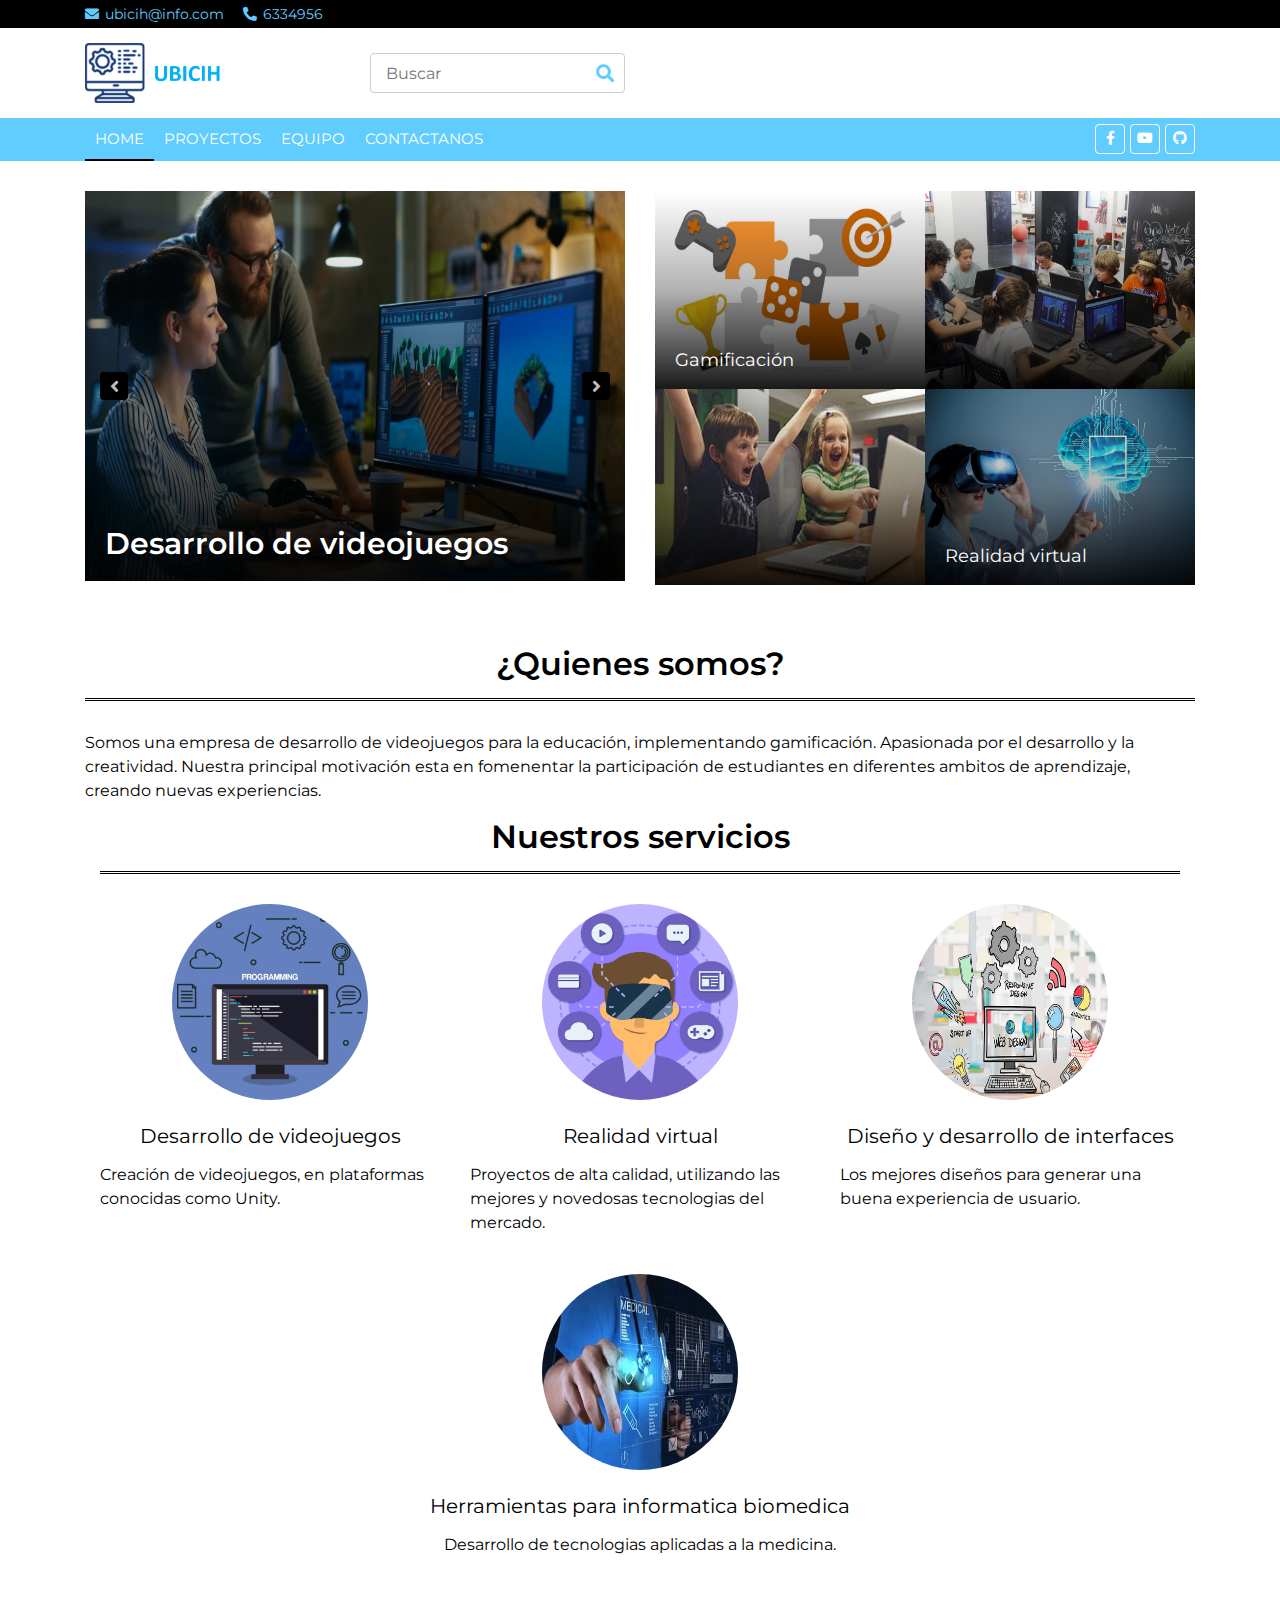
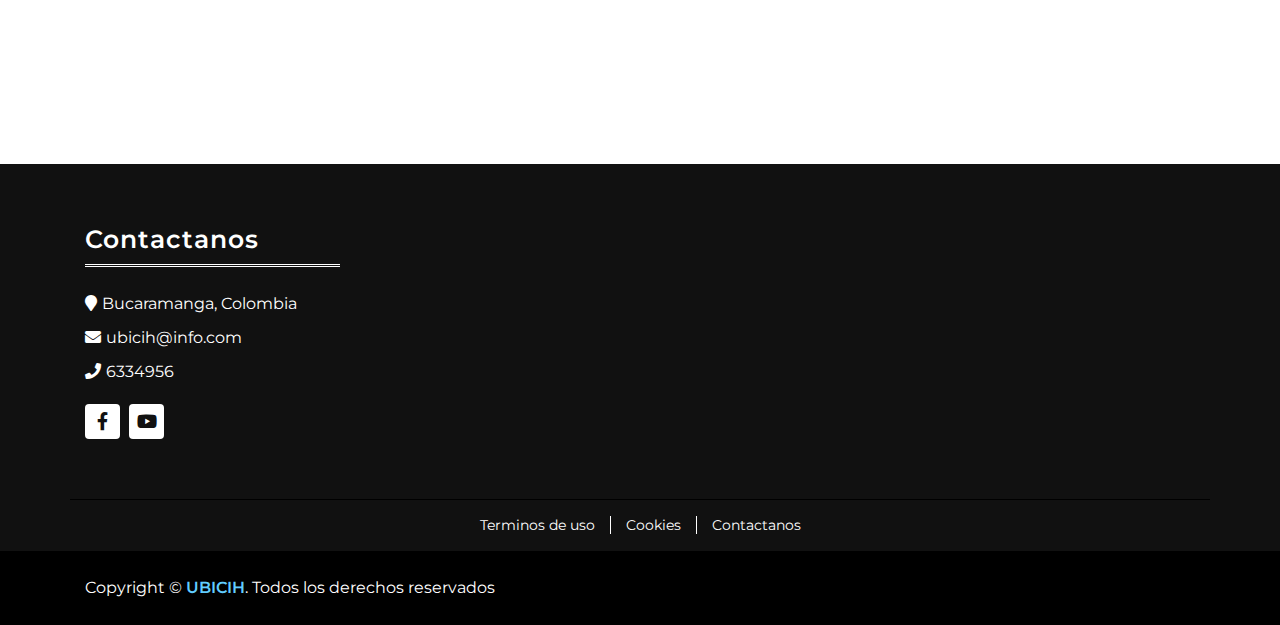
==== index.html @ 360b9af6 "Proyecto" ====
<!DOCTYPE html>
<html lang="en">

<head>
    <meta charset="utf-8">
    <title>UBICIH</title>
    <link rel="shortcut icon" href="img/pc.png">
    <meta content="width=device-width, initial-scale=1.0" name="viewport">
    <meta content="Bootstrap News Template - Free HTML Templates" name="keywords">
    <meta content="Bootstrap News Template - Free HTML Templates" name="description">

    <!-- Favicon -->
    <link href="img/favicon.ico" rel="icon">

    <!-- Google Fonts -->
    <link href="https://fonts.googleapis.com/css?family=Montserrat:400,600&display=swap" rel="stylesheet">

    <!-- CSS Libraries -->
    <link href="https://stackpath.bootstrapcdn.com/bootstrap/4.4.1/css/bootstrap.min.css" rel="stylesheet">
    <link href="https://cdnjs.cloudflare.com/ajax/libs/font-awesome/5.10.0/css/all.min.css" rel="stylesheet">
    <link href="lib/slick/slick.css" rel="stylesheet">
    <link href="lib/slick/slick-theme.css" rel="stylesheet">

    <!-- Template Stylesheet -->
    <link href="css/style.css" rel="stylesheet">
</head>

<body>
    <!-- Top Bar Start -->
    <div class="top-bar">
        <div class="container">
            <div class="row">
                <div class="col-md-6">
                    <div class="tb-contact">
                        <p><i class="fas fa-envelope"></i>ubicih@info.com</p>
                        <p><i class="fas fa-phone-alt"></i>6334956</p>
                    </div>
                </div>
            </div>
        </div>
    </div>
    <!-- Top Bar Start -->

    <!-- Brand Start -->
    <div class="brand">
        <div class="container">
            <div class="row align-items-center">
                <div class="col-lg-3 col-md-4">
                    <div class="b-logo">
                        <a href="index.html">
                            <img src="img/ubicih4.png" alt="Logo" width="150" height="500">
                        </a>
                    </div>
                </div>

                <div class="col-lg-3 col-md-4">
                    <div class="b-search">
                        <input type="text" placeholder="Buscar">
                        <button><i class="fa fa-search"></i></button>
                    </div>
                </div>
            </div>
        </div>
    </div>
    <!-- Brand End -->

    <!-- Nav Bar Start -->
    <div class="nav-bar">
        <div class="container">
            <nav class="navbar navbar-expand-md bg-dark navbar-dark">
                <a href="#" class="navbar-brand">MENU</a>
                <button type="button" class="navbar-toggler" data-toggle="collapse" data-target="#navbarCollapse">
                    <span class="navbar-toggler-icon"></span>
                </button>

                <div class="collapse navbar-collapse justify-content-between" id="navbarCollapse">
                    <div class="navbar-nav mr-auto">
                        <a href="index.html" class="nav-item nav-link active">Home</a>
                        <a href="proyectos.html" class="nav-item nav-link ">Proyectos</a>
                        <a href="equipo.html" class="nav-item nav-link">Equipo</a>
                        <a href="" class="nav-item nav-link">Contactanos</a>
                    </div>
                    <div class="social ml-auto">
                        <a href=""><i class="fab fa-facebook-f"></i></a>
                        <a href=""><i class="fab fa-youtube"></i></a>
                        <a href="https://elianaarenas.github.io/UBICIHWEB/" target="_blank"><i class="fab fa-github"></i></a>
                    </div>
                </div>
            </nav>
        </div>
    </div>
    <!-- Nav Bar End -->

    <!-- Top News Start-->
    <div class="top-news">
        <div class="container">
            <div class="row">
                <div class="col-md-6 tn-left">
                    <div class="row tn-slider">
                        <div class="col-md-6">
                            <div class="tn-img">
                                <img src="img/img1.jpg" width="300" height="390" />
                                <div class="tn-title">
                                    <a href="">Desarrollo de videojuegos</a>
                                </div>
                            </div>
                        </div>
                        <div class="col-md-6">
                            <div class="tn-img">
                                <img src="img/img13.jpg" width="300" height="390" />
                                <div class="tn-title">
                                    <a href="">Creación de personajes</a>
                                </div>
                            </div>
                        </div>
                        <div class="col-md-6">
                            <div class="tn-img">
                                <img src="img/img2.jpg" width="300" height="390" />
                                <div class="tn-title">
                                    <a href=""></a>
                                </div>
                            </div>
                        </div>
                    </div>
                </div>
                <div class="col-md-6 tn-right">
                    <div class="row">
                        <div class="col-md-6">
                            <div class="tn-img">
                                <img src="img/img4.jpg" width="350" height="198" />
                                <div class="tn-title">
                                    <a href="">Gamificación</a>
                                </div>
                            </div>
                        </div>
                        <div class="col-md-6">
                            <div class="tn-img">
                                <img src="img/img5.jpg" width="350" height="198" />
                                <div class="tn-title">
                                    <a href=""></a>
                                </div>
                            </div>
                        </div>
                        <div class="col-md-6">
                            <div class="tn-img">
                                <img src="img/news-350x223-3.jpg" width="350" height="196" />
                                <div class="tn-title">
                                    <a href=""></a>
                                </div>
                            </div>
                        </div>
                        <div class="col-md-6">
                            <div class="tn-img">
                                <img src="img/img11.jpg" width="350" height="196" />
                                <div class="tn-title">
                                    <a href="">Realidad virtual</a>
                                </div>
                            </div>
                        </div>
                    </div>
                </div>
            </div>
        </div>
    </div>
    <!-- Top News End-->

    <!-- Category News Start-->
    <div class="cat-news">
        <div class="container">
            <div class="row">
                <div class="col-md-12">
                    <center>
                        <h2 class="titulos">¿Quienes somos?</h2>
                    </center>
                    <p>Somos una empresa de desarrollo de videojuegos para la educación, implementando gamificación.
                        Apasionada por el desarrollo y la creatividad. Nuestra principal motivación esta en fomenentar la participación de estudiantes
                        en diferentes ambitos de aprendizaje, creando nuevas experiencias.
                    </p>
                </div>
            </div>
            <div class="col-md-12">
                <center><h2 class="titulos">Nuestros servicios</h2></center>
                <div class="row ">
                    <div class="col-md-4">
                       
                        <center> <img src="img/img8.jpg" class="round"  width="196" height="196"/></center>
                        <br>
                        <center><h5 class="titulos">Desarrollo de videojuegos</h2></center>
                        <p>Creación de videojuegos, en plataformas conocidas como Unity.</p>
                    </div>
                    <div class="col-md-4">
                        <center>  <img src="img/img9.png" class="round"  width="196" height="196"/></center>
                        <br>
                        <center><h5 class="titulos">Realidad virtual</h2></center>
                         <p>Proyectos de alta calidad, utilizando las mejores y novedosas tecnologias del mercado.</p>
                    </div>
                    <div class="col-md-4">
                        <center> <img src="img/img10.jpg" class="round"  width="196" height="196"/></center>
                        <br>
                        <center><h5 class="titulos">Diseño y desarrollo de interfaces</h2></center>
                        <p>Los mejores diseños para generar una buena experiencia de usuario.</p>
                        
                    </div>
                </div>
            </div>
            <br>
            <div class="col-md-12">
               
                   
    
                        <center> <img src="img/img12.jpg" class="round"  width="196" height="196"/></center>
                        <br>
                        <center><h5 class="titulos">Herramientas para informatica biomedica</h2></center>
                            <center><p>Desarrollo de tecnologias aplicadas a la medicina.</p></center>
                    <br><br><br><br><br><br><br><br>
            </div>
        </div>
    </div>
    </div>
    <!-- Category News End-->


    <!-- Footer Start -->
    <div class="footer">
        <div class="container">
            <div class="row">
                <div class="col-lg-3 col-md-6">
                    <div class="footer-widget">
                        <h3 class="title">Contactanos</h3>
                        <div class="contact-info">
                            <p><i class="fa fa-map-marker"></i>Bucaramanga, Colombia</p>
                            <p><i class="fa fa-envelope"></i>ubicih@info.com</p>
                            <p><i class="fa fa-phone"></i>6334956</p>
                            <div class="social">
                                <a href=""><i class="fab fa-facebook-f"></i></a>
                                <a href=""><i class="fab fa-youtube"></i></a>
                            </div>
                        </div>
                    </div>
                </div>

            </div>
        </div>
    </div>
    <!-- Footer End -->

    <!-- Footer Menu Start -->
    <div class="footer-menu">
        <div class="container">
            <div class="f-menu">
                <a href="">Terminos de uso</a>
                <a href="">Cookies</a>
                <a href="">Contactanos</a>
            </div>
        </div>
    </div>
    <!-- Footer Menu End -->

    <!-- Footer Bottom Start -->
    <div class="footer-bottom">
        <div class="container">
            <div class="row">
                <div class="col-md-12 copyright">
                    <p>Copyright &copy; <a href="">UBICIH</a>. Todos los derechos reservados</p>
                </div>
            </div>
        </div>
    </div>
    <!-- Footer Bottom End -->

    <!-- Back to Top -->
    <a href="#" class="back-to-top"><i class="fa fa-chevron-up"></i></a>

    <!-- JavaScript Libraries -->
    <script src="https://code.jquery.com/jquery-3.4.1.min.js"></script>
    <script src="https://stackpath.bootstrapcdn.com/bootstrap/4.4.1/js/bootstrap.bundle.min.js"></script>
    <script src="lib/easing/easing.min.js"></script>
    <script src="lib/slick/slick.min.js"></script>

    <!-- Template Javascript -->
    <script src="js/main.js"></script>
</body>

</html>
---- css/style.css ----
/**********************************/
/********** General CSS ***********/
/**********************************/
body {
    color: #000000;
    font-family: 'Montserrat', sans-serif;
    font-weight: 400;
    background: #ffffff;
}

a {
    color: #61cdff;
    transition: 0.5s;
}

a:hover,
a:active,
a:focus {
    color: #000000;
    outline: none;
    text-decoration: none;
}

p {
    padding: 0;
    margin: 0 0 15px 0;
    color: #000000;
}

h1,
h2,
h3,
h4,
h5,
h6 {
    margin: 0 0 15px 0;
    padding: 0;
    color: #000000;
    font-weight: 600;
}
.round{
    border-radius: 50%;

}
.round:hover{
    filter: blur(3px);
    -webkit-filter: blur(3px);
}
.titulos:hover{
    color:#FF6F61;
}
.card {
    box-shadow: 0 4px 8px 0 rgba(0, 0, 0, 0.2);
    max-width: 300px;
    margin: auto;
    text-align: center;
  }
  
  .titulo2 {
    color: grey;
    font-size: 12px;
  }
  
  button {
    border: none;
    outline: 0;
    display: inline-block;
    padding: 8px;
    color: white;
    background-color: #000;
    text-align: center;
    cursor: pointer;
    width: 100%;
    font-size: 18px;
  }

  
  button:hover, a:hover {
    opacity: 0.7;
  }
h4,
h5,
h6 {
    font-weight: 400;
}

.back-to-top {
    position: fixed;
    display: none;
    background: #61cdff;
    color: #ffffff;
    width: 35px;
    height: 35px;
    text-align: center;
    line-height: 1;
    font-size: 16px;
    right: 15px;
    bottom: 15px;
    transition: background 0.5s;
    border-radius: 4px;
    z-index: 11;
}

.back-to-top:hover {
    background: #000000;
}

.back-to-top i {
    padding-top: 9px;
    color: #ffffff;
}


/**********************************/
/********* Form Input CSS *********/
/**********************************/
.form-control,
.custom-select {
    width: 100%;
    height: 35px;
    padding: 5px 15px;
    color: #999999;
    border: 1px solid #cccccc;
    margin-bottom: 15px
}

.form-control:focus,
.custom-select:focus {
    box-shadow: none;
    border-color: #61cdff;
}

.custom-radio,
.custom-checkbox {
    margin-bottom: 15px;
}

.custom-radio .custom-control-label::before,
.custom-checkbox .custom-control-label::before {
    border-color: #cccccc;
}

.custom-radio .custom-control-input:checked~.custom-control-label::before,
.custom-checkbox .custom-control-input:checked~.custom-control-label::before {
    color: #ffffff;
    background: #61cdff;
}

button.btn {
    color: #ffffff;
    background: #000000;
    border: 1px solid #000000;
}

button.btn:hover {
    color: #ffffff;
    background: #61cdff;
    border-color: #61cdff;
}


/**********************************/
/*********** Top Bar CSS **********/
/**********************************/
.top-bar {
    padding: 2px 0;
    background: #000000;
}

.top-bar .tb-contact p {
    display: inline-block;
    margin: 0;
    color: #61cdff;
    font-size: 14px;
}

.top-bar .tb-contact p i {
    margin-right: 6px;
}

.top-bar .tb-contact p:first-child {
    margin-right: 15px;
}

.top-bar .tb-menu {
    font-size: 0;
    text-align: right;
}

.top-bar .tb-menu a {
    color:#61cdff;
    font-size: 14px;
    margin: 0 8px;
}

.top-bar .tb-menu a:hover {
    color: #ffffff;
}

.top-bar .tb-menu a:last-child {
    margin-right: 0;
}

.top-bar .tb-menu a::after {
    position: absolute;
    content: "/";
    margin: 1px 0 0 6px;
    color: #61cdff;
    font-size: 14px;
}

.top-bar .tb-menu a:last-child::after {
    display: none;
}

@media (max-width: 768px) {
    .top-bar .tb-contact,
    .top-bar .tb-menu {
        text-align: center;
    }
}


/**********************************/
/*********** Brand CSS ************/
/**********************************/
.brand {
    margin: 15px 0;
    background: #ffffff;
}

.brand .b-logo {
    text-align: left;
    overflow: hidden;
}

.brand .b-logo a img {
    max-width: 100%;
    max-height: 60px;
}

.brand .b-ads {
    overflow: hidden;
}

.brand .b-ads a img {
    max-width: 100%;
    max-height: 100%;
}

.brand .b-search {
    width: 100%;
}

.brand .b-search input[type=text] {
    width: 100%;
    height: 40px;
    padding: 0 15px;
    color: #666666;
    border: 1px solid #cccccc;
    border-radius: 4px;
}

.brand .b-search input[type=text]:focus {
    border-color: #61cdff;
}

.brand .b-search button {
    position: absolute;
    width: 40px;
    height: 40px;
    top: 0;
    right: 15px;
    border: none;
    background: none;
    color:#61cdff;
    border-radius: 0 4px 4px 0;
}

.brand .b-search button:hover {
    background:#61cdff;
    color: #ffffff;
}

@media (min-width: 768px) {
    .brand {
        max-height: 90px;
    }
}

@media (max-width: 767.98px) {
    .brand .b-logo,
    .brand .b-ads,
    .brand .b-search {
        text-align: center;
        margin-bottom: 15px;
    }
    
    .brand .b-search {
        margin-bottom: 0;
    }
}


/**********************************/
/*********** Nav Bar CSS **********/
/**********************************/
.nav-bar {
    position: relative;
}

.nav-bar.nav-sticky {
    position: fixed;
    top: 0;
    width: 100%;
    box-shadow: 0 2px 5px rgba(0, 0, 0, .3);
    z-index: 999;
}

.nav-bar .navbar {
    height: 100%;
    padding: 0;
}

.navbar-dark .navbar-nav .nav-link,
.navbar-dark .navbar-nav .nav-link:focus,
.navbar-dark .navbar-nav .nav-link:hover,
.navbar-dark .navbar-nav .nav-link.active {
    padding: 10px 10px 8px 10px;
    color: #ffffff;
}

.navbar-dark .navbar-nav .nav-link:hover,
.navbar-dark .navbar-nav .nav-link.active {
    border-bottom: 2px solid #000000;
    transition: none;
}

.nav-bar .dropdown-menu {
    margin-top: 0;
    border: 0;
    border-radius: 0;
    background: #f8f9fa;
}

@media (min-width: 768px) {
    .nav-bar,
    .nav-bar .navbar {
        background: #61cdff !important;
    }
    
    .nav-bar .navbar-brand {
        display: none;
    }
    
    .nav-bar a.nav-link {
        padding: 8px 15px;
        font-size: 15px;
        text-transform: uppercase;
    }
}

@media (max-width: 768px) {   
    .nav-bar,
    .nav-bar .navbar {
        padding: 3px 0;
        background:#61cdff !important;
    }
    
    .nav-bar a.nav-link {
        padding: 5px;
    }
    
    .nav-bar .dropdown-menu {
        box-shadow: none;
    }
    
    .nav-bar .social {
        display: none;
    }
}

.nav-bar .social {
    font-size: 0;
    overflow: hidden;
}

.nav-bar .social a {
    display: inline-block;
    margin-left: 5px;
    width: 30px;
    height: 30px;
    padding: 3px 0;
    text-align: center;
    font-size: 14px;
    background:#61cdff;
    border: 1px solid #ffffff;
    border-radius: 4px;
}

.nav-bar .social a:hover {
    background: #ffffff;
    border: 1px solid #ffffff;
}

.nav-bar .social a i {
    color: #ffffff;
}

.nav-bar .social a:hover i {
    color:#61cdff;
}


/**********************************/
/********** Top News CSS **********/
/**********************************/
.top-news {
    position: relative;
    width: 100%;
    padding: 30px 0 0 0;
}

.top-news .tn-img {
    position: relative;
    overflow: hidden;
}

.top-news .tn-img img {
    width: 100%;
}

.top-news .tn-img:hover img {
    filter: blur(3px);
    -webkit-filter: blur(3px);
}

.top-news .tn-title {
    position: absolute;
    top: 0; 
    right: 0;
    bottom: 0; 
    left: 0;
    padding: 15px 10px 15px 20px;
    background-image: linear-gradient(rgba(0, 0, 0, .0), rgba(0, 0, 0, .3), rgba(0, 0, 0, .9));
    display: flex;
    align-items: flex-end;
}

.top-news .tn-title a {
    display: block;
    width: 100%;
    color: #ffffff;
    font-size: 18px;
    font-weight: 400;
    transition: .3s;
}

.top-news .tn-left .tn-title a {
    font-size: 30px;
    font-weight: 600;
}

.top-news .tn-title a:hover {
    color:#61cdff;
}

.top-news .tn-left {
    margin-bottom: 30px;
}

.top-news .tn-right {
    margin-bottom: 60px;
    padding: 0 30px;
}

.top-news .tn-right .col-md-6 {
    padding: 0;
}

.top-news .slick-prev,
.top-news .slick-next {
    width: 28px;
    height: 28px;
    z-index: 1;
    transition: .5s;
    color: #ffffff;
    background: #000000;
    border-radius: 4px;
}

.top-news .slick-prev {
    left: 30px;
}

.top-news .slick-next {
    right: 30px;
}

.top-news .slick-prev:hover,
.top-news .slick-prev:focus,
.top-news .slick-next:hover,
.top-news .slick-next:focus {
    color: #ffffff;
    background:#61cdff;
}

.top-news .slick-prev::before,
.top-news .slick-next::before {
    font-family: "Font Awesome 5 Free";
    font-size: 18px;
    font-weight: 900;
    color: #ffffff;
}

.top-news .slick-prev::before {
    content: "\f104";
}

.top-news .slick-next::before {
    content: "\f105";
}


/**********************************/
/******* Category News CSS ********/
/**********************************/
.cat-news {
    position: relative;
    width: 100%;
    padding: 0;
}

.cat-news .col-md-6 {
    margin-bottom: 30px;
}

.cat-news h2 {
    color: #000000;
    margin-bottom: 30px;
    padding-bottom: 15px;
    border-bottom: 3px double #000000;
}

.cat-news .cn-img {
    position: relative;
    overflow: hidden;
}

.cat-news .cn-img img {
    width: 100%;
}

.cat-news .cn-img:hover img {
    filter: blur(3px);
    -webkit-filter: blur(3px);
}

.cat-news .cn-title {
    position: absolute;
    top: 0; 
    right: 0;
    bottom: 0; 
    left: 0;
    padding: 15px 10px 15px 20px;
    background-image: linear-gradient(rgba(0, 0, 0, .0), rgba(0, 0, 0, .3), rgba(0, 0, 0, .9));
    display: flex;
    align-items: flex-end;
}

.cat-news .cn-title a {
    display: block;
    width: 100%;
    color: #ffffff;
    font-size: 18px;
    font-weight: 400;
    transition: .3s;
}

.cat-news .cn-title a:hover {
    color:#61cdff;
}

.cat-news .slick-prev,
.cat-news .slick-next {
    top: -62px;
    width: 28px;
    height: 28px;
    z-index: 1;
    transition: .5s;
    color: #ffffff;
    background: #000000;
    border-radius: 4px;
}

.cat-news .slick-prev {
    left: calc(100% - 85px);
}

.cat-news .slick-next {
    right: 14px;
}

.cat-news .slick-prev:hover,
.cat-news .slick-prev:focus,
.cat-news .slick-next:hover,
.cat-news .slick-next:focus {
    color: #ffffff;
    background: #FF6F61;
}

.cat-news .slick-prev::before,
.cat-news .slick-next::before {
    font-family: "Font Awesome 5 Free";
    font-size: 18px;
    font-weight: 900;
    color: #ffffff;
}

.cat-news .slick-prev::before {
    content: "\f104";
}

.cat-news .slick-next::before {
    content: "\f105";
}


/**********************************/
/********** Tab News CSS **********/
/**********************************/
.tab-news {
    position: relative;
}

.tab-news .col-md-6 {
    margin-bottom: 60px;
}

.tab-news .nav.nav-pills .nav-link {
    color: #ffffff;
    background: #000000;
    border-radius: 0;
}

.tab-news .nav.nav-pills .nav-link:hover,
.tab-news .nav.nav-pills .nav-link.active {
    color: #ffffff;
    background: #FF6F61;
}

.tab-news .tab-content {
    padding: 30px 15px 15px 15px;
    background: rgba(0, 0, 0, .05);
}

.tab-news .tn-news {
    display: flex;
    align-items: center;
    margin-bottom: 15px;
    background: #ffffff;
}

.tab-news .tn-img {
    width: 150px;
}

.tab-news .tn-img img {
    width: 150px;
}

.tab-news .tn-title {
    padding: 10px 15px;
}

.tab-news .tn-title a {
    color: #000000;
    font-size: 18px;
    font-weight: 400;
    transition: all .3s;
}

.tab-news .tn-title a:hover {
    color: #FF6F61;
}



/**********************************/
/********** Main News CSS *********/
/**********************************/
.main-news {
    position: relative;
    width: 100%;
    margin-bottom: 30px;
}

.main-news .col-md-4 {
    margin-bottom: 30px;
}

.main-news .mn-img {
    position: relative;
    overflow: hidden;
}

.main-news .mn-img img {
    width: 100%;
}

.main-news .mn-img:hover img {
    filter: blur(3px);
    -webkit-filter: blur(3px);
}

.main-news .mn-title {
    position: absolute;
    top: 0; 
    right: 0;
    bottom: 0; 
    left: 0;
    padding: 15px 10px 15px 20px;
    background-image: linear-gradient(rgba(0, 0, 0, .0), rgba(0, 0, 0, .3), rgba(0, 0, 0, .9));
    display: flex;
    align-items: flex-end;
}

.main-news .mn-title a {
    display: block;
    width: 100%;
    color: #ffffff;
    font-size: 18px;
    font-weight: 400;
    transition: .3s;
}

.main-news .mn-title a:hover {
    color: #FF6F61;
}

.main-news .mn-list {
    margin-bottom: 30px;
}

.main-news .mn-list h2 {
    color: #000000;
    margin-bottom: 30px;
    padding-bottom: 15px;
    border-bottom: 3px double #000000;
}

.main-news .mn-list ul {
    margin: 0;
    padding: 0;
    list-style: none;
}

.main-news .mn-list ul li {
    margin: 0 0 12px 22px; 
}

.main-news .mn-list ul li:last-child {
    margin-bottom: 0; 
}

.main-news .mn-list ul li a {
    color: #000000;
    display: block;
    line-height: 23px;
}

.main-news .mn-list ul li::before {
    position: absolute;
    content: '\f061';
    font-family: 'Font Awesome 5 Free';
    font-weight: 900;
    color: #000000;
    left: 1px;
}

.main-news .mn-list ul li a:hover {
    color: #FF6F61;
}


/**********************************/
/********* Breadcrumb CSS *********/
/**********************************/
.breadcrumb-wrap {
    position: relative;
    width: 100%;
    background: #ffffff;
}

.breadcrumb-wrap .breadcrumb {
    margin: 25px 0 0 0;
    padding: 0;
    background: none;
}

.breadcrumb-wrap .breadcrumb .breadcrumb-item + .breadcrumb-item::before {
    color: #353535;
}

.breadcrumb-wrap .breadcrumb .breadcrumb-item.active {
    color: #353535;
}


/**********************************/
/********* Single News CSS ********/
/**********************************/
.single-news {
    position: relative;
    width: 100%;
    padding: 25px 0 0 0;
    margin-bottom: 15px;
}

.single-news .sn-img {
    position: relative;
    overflow: hidden;
}

.single-news .sn-img img {
    width: 100%;
}

.single-news .sn-content {
    position: relative;
    width: 100%;
    padding: 30px 0;
}

.single-news .sn-content h1.sn-title {
    display: block;
    width: 100%;
    color: #000000;
}

.single-news .sn-related {
    margin-bottom: 45px;
}

.single-news .sn-related h2 {
    color: #000000;
    margin-bottom: 30px;
    padding-bottom: 15px;
    border-bottom: 3px double #000000;
}

.single-news .sn-slider .sn-img {
    position: relative;
    overflow: hidden;
}

.single-news .sn-slider .sn-img img {
    width: 100%;
}

.single-news .sn-slider .sn-img:hover img {
    filter: blur(3px);
    -webkit-filter: blur(3px);
}

.single-news .sn-slider .sn-title {
    position: absolute;
    top: 0; 
    right: 0;
    bottom: 0; 
    left: 0;
    padding: 15px 10px 15px 20px;
    background-image: linear-gradient(rgba(0, 0, 0, .0), rgba(0, 0, 0, .3), rgba(0, 0, 0, .9));
    display: flex;
    align-items: flex-end;
}

.single-news .sn-slider .sn-title a {
    display: block;
    width: 100%;
    color: #ffffff;
    font-size: 18px;
    font-weight: 400;
    transition: .3s;
}

.single-news .sn-slider .sn-title a:hover {
    color: #FF6F61;
}

.single-news .sn-slider .slick-prev,
.single-news .sn-slider .slick-next {
    top: -62px;
    width: 28px;
    height: 28px;
    z-index: 1;
    transition: .5s;
    color: #ffffff;
    background: #000000;
    border-radius: 4px;
}

.single-news .sn-slider .slick-prev {
    left: calc(100% - 85px);
}

.single-news .sn-slider .slick-next {
    right: 14px;
}

.single-news .sn-slider .slick-prev:hover,
.single-news .sn-slider .slick-prev:focus,
.single-news .sn-slider .slick-next:hover,
.single-news .sn-slider .slick-next:focus {
    color: #ffffff;
    background: #FF6F61;
}

.single-news .sn-slider .slick-prev::before,
.single-news .sn-slider .slick-next::before {
    font-family: "Font Awesome 5 Free";
    font-size: 18px;
    font-weight: 900;
    color: #ffffff;
}

.single-news .sn-slider .slick-prev::before {
    content: "\f104";
}

.single-news .sn-slider .slick-next::before {
    content: "\f105";
}


/**********************************/
/*********** Sidebar CSS **********/
/**********************************/
.sidebar {
    position: relative;
    width: 100%;
}

.sidebar .sidebar-widget {
    position: relative;
    width: 100%;
    margin-bottom: 45px;
}

.sidebar .sidebar-widget h2.sw-title {
    color: #000000;
    margin-bottom: 30px;
    padding-bottom: 15px;
    border-bottom: 3px double #000000;
}

.sidebar .sidebar-widget .news-list {
    position: relative;
    margin-bottom: 30px;
}

.sidebar .news-list .nl-item {
    display: flex;
    align-items: center;
    margin-bottom: 15px;
}

.sidebar .news-list .nl-item .nl-img {
    width: 100px;
}

.sidebar .news-list .nl-item .nl-img img {
    width: 100px;
}

.sidebar .news-list .nl-item .nl-title {
    padding-left: 15px;
}

.sidebar .news-list .nl-item .nl-title a {
    color: #000000;
    font-size: 16px;
    font-weight: 400;
    transition: all .3s;
}

.sidebar .news-list .nl-item .nl-title a:hover {
    color: #FF6F61;
}

.sidebar .sidebar-widget .tab-news {
    position: relative;
    margin-bottom: 30px;
}

.sidebar .tab-news .nav.nav-pills .nav-link {
    color: #ffffff;
    background: #000000;
    border-radius: 0;
}

.sidebar .tab-news .nav.nav-pills .nav-link:hover,
.sidebar .tab-news .nav.nav-pills .nav-link.active {
    color: #ffffff;
    background: #FF6F61;
}

.sidebar .tab-news .tab-content {
    padding: 15px 0 0 0;
    background: transparent;
}

.sidebar .tab-news .tab-content .container {
    padding: 0;
}

.sidebar .tab-news .tn-news {
    display: flex;
    align-items: center;
    margin-bottom: 15px;
}

.sidebar .tab-news .tn-img {
    width: 100px;
}

.sidebar .tab-news .tn-img img {
    width: 100px;
}

.sidebar .tab-news .tn-title {
    padding: 0 0 0 15px;
}

.sidebar .tab-news .tn-title a {
    color: #000000;
    font-size: 16px;
    font-weight: 400;
    transition: all .3s;
}

.sidebar .tab-news .tn-title a:hover {
    color: #FF6F61;
}

.sidebar .sidebar-widget .category {
    position: relative;
}

.sidebar .category ul {
    margin: 0;
    padding: 0;
    list-style: none;
}

.sidebar .category ul li {
    margin: 0 0 12px 22px; 
}

.sidebar .category ul li:last-child {
    margin-bottom: 0; 
}

.sidebar .category ul li a {
    display: inline-block;
    color: #000000;
    line-height: 23px;
}

.sidebar .category ul li a:hover {
    color: #FF6F61;
}

.sidebar .category ul li::before {
    position: absolute;
    content: '\f061';
    font-family: 'Font Awesome 5 Free';
    font-weight: 900;
    color: #000000;
    left: 1px;
}

.sidebar .category ul li span {
    display: inline-block;
    float: right;
}

.sidebar .sidebar-widget .tags {
    position: relative;
}

.sidebar .sidebar-widget .tags a {
    display: inline-block;
    margin-bottom: 5px;
    padding: 5px 10px;
    color: #000000;
    background: #ffffff;
    border: 1px solid #000000;
    border-radius: 4px;
}

.sidebar .sidebar-widget .tags a:hover {
    color: #ffffff;
    background: #FF6F61;
    border: 1px solid #FF6F61;
}

.sidebar .sidebar-widget .image a {
    display: block;
    width: 100%;
    overflow: hidden;
}

.sidebar .sidebar-widget .image img {
    max-width: 100%;
    transition: .3s;
}

.sidebar .sidebar-widget .image img:hover {
    transform: scale(1.1);
    filter: blur(3px);
    -webkit-filter: blur(3px);
}


/**********************************/
/********** Contact CSS ***********/
/**********************************/
.contact {
    position: relative;
    padding: 25px 0 15px 0;
}

.contact .contact-form,
.contact .contact-info {
    margin-bottom: 45px;
}

.contact .contact-info h4 {
    margin-bottom: 10px;
    font-size: 16px;
    font-weight: 400;
}

.contact .contact-info h4 i {
    color: #000000;
    margin-right: 5px;
}

.contact .social {
    position: relative;
    width: 100%;
}

.contact .social a {
    display: inline-block;
    margin: 10px 10px 0 0;
    width: 40px;
    height: 40px;
    padding: 7px 0;
    text-align: center;
    font-size: 18px;
    border: 1px solid #000000;
    border-radius: 4px;
}

.contact .social a i {
    color: #000000;
}

.contact .social a:hover {
    background: #FF6F61;
    border-color: #FF6F61;
}

.contact .social a:hover i {
    color: #ffffff;
}


/**********************************/
/********** Footer CSS ************/
/**********************************/
.footer {
    position: relative;
    padding: 60px 0 0 0;
    background: #111111;
}

.footer .footer-widget {
    position: relative;
    width: 100%;
    margin-bottom: 60px;
}

.footer .footer-widget .title {
    color: #ffffff;
    font-size: 25px;
    letter-spacing: 1px;
    padding-bottom: 10px;
    margin-bottom: 25px;
    border-bottom: 3px double #ffffff;
}

.footer .footer-widget p {
    color: #ffffff;
}

.footer .footer-widget ul {
    margin: 0;
    padding: 0;
    list-style: none;
}

.footer .footer-widget ul li {
    margin-bottom: 12px; 
}

.footer .footer-widget ul li:last-child {
    margin-bottom: 0; 
}

.footer .footer-widget ul li a {
    color: #ffffff;
    white-space: nowrap;
    display: block;
    line-height: 23px;
}

.footer .footer-widget ul li a::before {
    content: '\f061';
    font-family: 'Font Awesome 5 Free';
    font-weight: 900;
    padding-right: 5px;
}

.footer .footer-widget ul li a:hover {
    padding-left: 10px;
    color: #FF6F61;
}

.footer .contact-info p {
    margin-bottom: 10px;
    color: #ffffff;
    font-size: 16px;
}

.footer .contact-info p i {
    color: #ffffff;
    margin-right: 5px;
}

.footer .social {
    position: relative;
    width: 100%;
}

.footer .social a {
    display: inline-block;
    margin: 10px 5px 0 0;
    width: 35px;
    height: 35px;
    padding: 5px 0;
    text-align: center;
    font-size: 18px;
    background: #ffffff;
    border-radius: 4px;
}

.footer .social a i {
    color: #111111;
}

.footer .social a:hover {
    background: #FF6F61;
}

.footer .social a:hover i {
    color: #ffffff;
}

.footer .newsletter {
    position: relative;
    width: 100%;
}

.footer .newsletter form {
    position: relative;
    width: 100%;
}

.footer .newsletter input {
    width: 100%;
    height: 35px;
    padding: 0 15px;
    border: 1px solid #ffffff;
    border-radius: 4px;
}

.footer .newsletter .btn {
    position: absolute;
    width: 80px;
    height: 35px;
    top: 0;
    right: 0;
    padding: 0 15px;
    border: none;
    background: #111111;
    color: #ffffff;
    font-size: 14px;
    border: 1px solid #ffffff;
    border-radius: 0 4px 4px 0;
}

.footer .newsletter .btn:hover {
    background: #FF6F61;
}

.footer .newsletter input:focus,
.footer .newsletter .btn:focus {
    box-shadow: none;
}


/**********************************/
/******** Footer Menu CSS *********/
/**********************************/
.footer-menu {
    position: relative;
    background: #111111;
}

.footer-menu .container {
    padding: 15px 0;
    border-top: 1px solid #000000;
}

.footer-menu .f-menu {
    font-size: 0;
    text-align: center;
}

.footer-menu .f-menu a {
    color: #ffffff;
    font-size: 14px;
    margin-right: 15px;
    padding-right: 15px;
    border-right: 1px solid #ffffff;
}

.footer-menu .f-menu a:hover {
    color: #FF6F61;
}

.footer-menu .f-menu a:last-child {
    margin-right: 0;
    padding-right: 0;
    border-right: none;
}


/**********************************/
/******** Footer Bottom CSS *******/
/**********************************/
.footer-bottom {
    position: relative;
    padding: 25px 0;
    background: #000000;
}

.footer-bottom .copyright {
    text-align: left;
}

.footer-bottom .template-by {
    text-align: right;
}

.footer-bottom .copyright p,
.footer-bottom .template-by p {
    color: #ffffff;
    font-weight: 400;
    margin: 0;
}

.footer-bottom .copyright p a,
.footer-bottom .template-by p a {
    font-weight: 600;
}

.footer-bottom .copyright p a:hover,
.footer-bottom .template-by p a:hover {
    color: #ffffff;
}

@media (max-width: 768.98px) {
    .footer-bottom .copyright,
    .footer-bottom .template-by {
        text-align: center; 
    } 
}
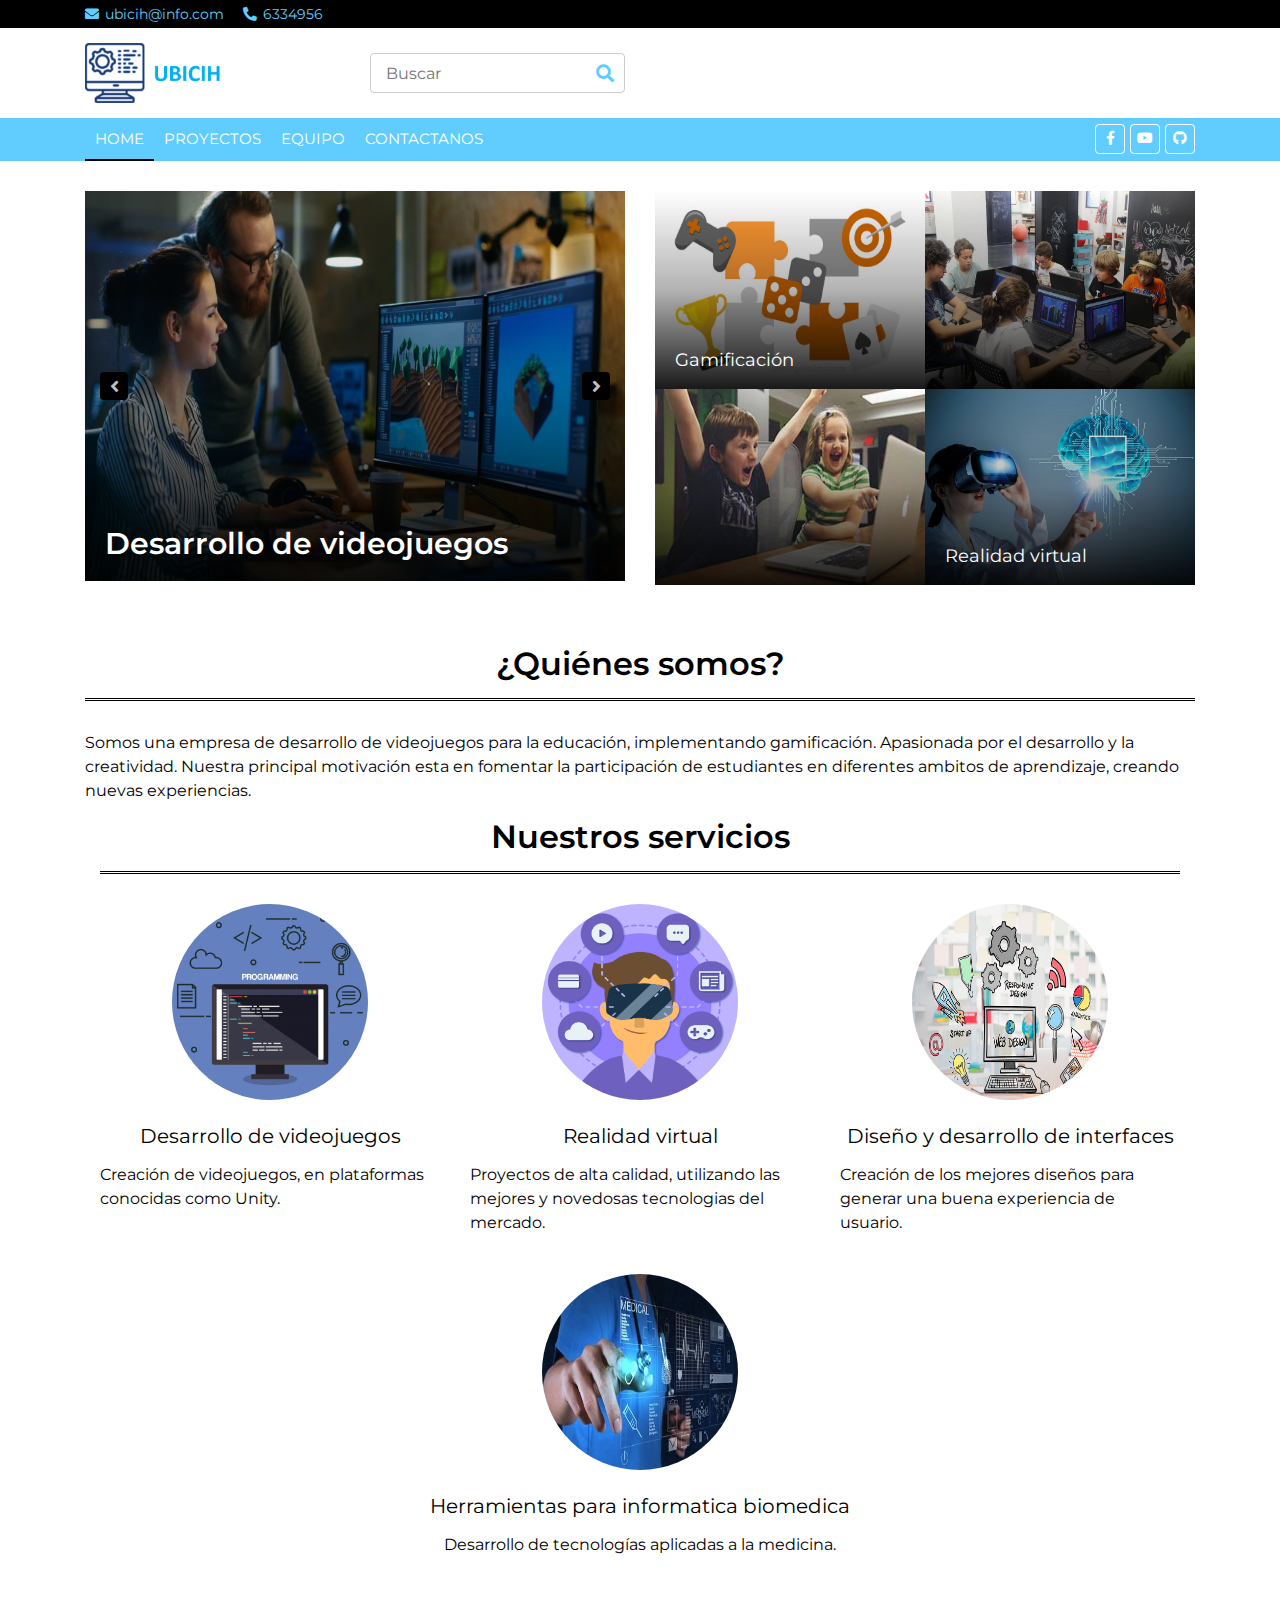
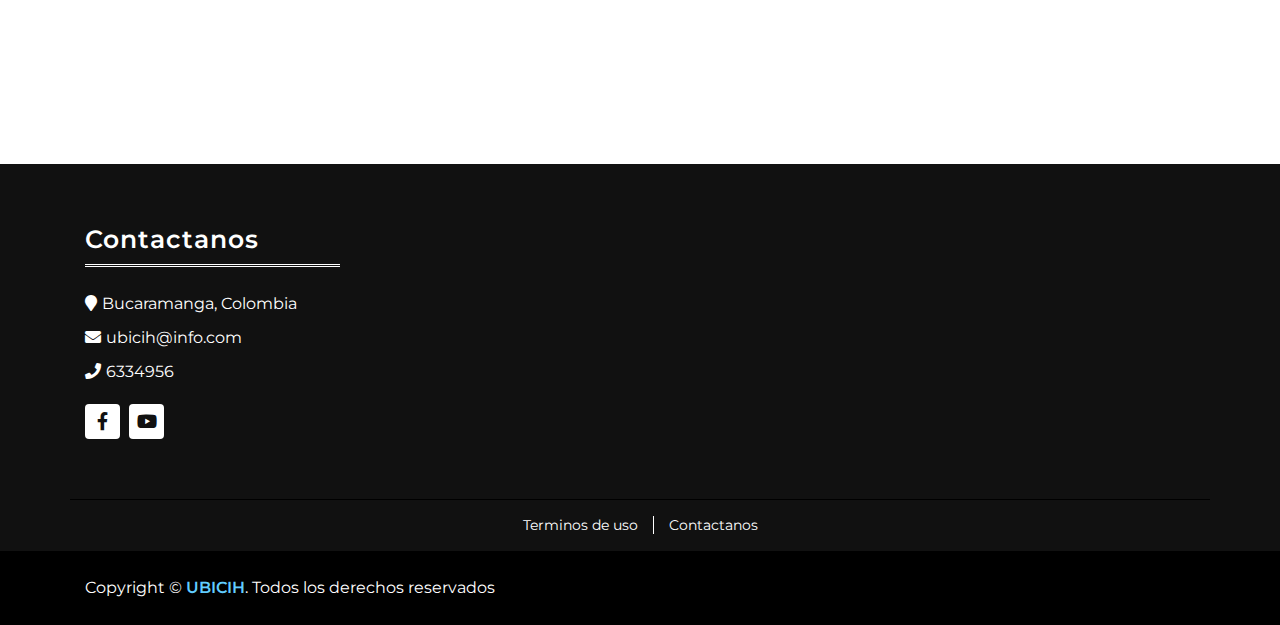
==== commit 13a33d12: "Add files via upload" ====
--- a/index.html
+++ b/index.html
@@ -1,284 +1,278 @@
-<!DOCTYPE html>
-<html lang="en">
-
-<head>
-    <meta charset="utf-8">
-    <title>UBICIH</title>
-    <link rel="shortcut icon" href="img/pc.png">
-    <meta content="width=device-width, initial-scale=1.0" name="viewport">
-    <meta content="Bootstrap News Template - Free HTML Templates" name="keywords">
-    <meta content="Bootstrap News Template - Free HTML Templates" name="description">
-
-    <!-- Favicon -->
-    <link href="img/favicon.ico" rel="icon">
-
-    <!-- Google Fonts -->
-    <link href="https://fonts.googleapis.com/css?family=Montserrat:400,600&display=swap" rel="stylesheet">
-
-    <!-- CSS Libraries -->
-    <link href="https://stackpath.bootstrapcdn.com/bootstrap/4.4.1/css/bootstrap.min.css" rel="stylesheet">
-    <link href="https://cdnjs.cloudflare.com/ajax/libs/font-awesome/5.10.0/css/all.min.css" rel="stylesheet">
-    <link href="lib/slick/slick.css" rel="stylesheet">
-    <link href="lib/slick/slick-theme.css" rel="stylesheet">
-
-    <!-- Template Stylesheet -->
-    <link href="css/style.css" rel="stylesheet">
-</head>
-
-<body>
-    <!-- Top Bar Start -->
-    <div class="top-bar">
-        <div class="container">
-            <div class="row">
-                <div class="col-md-6">
-                    <div class="tb-contact">
-                        <p><i class="fas fa-envelope"></i>ubicih@info.com</p>
-                        <p><i class="fas fa-phone-alt"></i>6334956</p>
-                    </div>
-                </div>
-            </div>
-        </div>
-    </div>
-    <!-- Top Bar Start -->
-
-    <!-- Brand Start -->
-    <div class="brand">
-        <div class="container">
-            <div class="row align-items-center">
-                <div class="col-lg-3 col-md-4">
-                    <div class="b-logo">
-                        <a href="index.html">
-                            <img src="img/ubicih4.png" alt="Logo" width="150" height="500">
-                        </a>
-                    </div>
-                </div>
-
-                <div class="col-lg-3 col-md-4">
-                    <div class="b-search">
-                        <input type="text" placeholder="Buscar">
-                        <button><i class="fa fa-search"></i></button>
-                    </div>
-                </div>
-            </div>
-        </div>
-    </div>
-    <!-- Brand End -->
-
-    <!-- Nav Bar Start -->
-    <div class="nav-bar">
-        <div class="container">
-            <nav class="navbar navbar-expand-md bg-dark navbar-dark">
-                <a href="#" class="navbar-brand">MENU</a>
-                <button type="button" class="navbar-toggler" data-toggle="collapse" data-target="#navbarCollapse">
-                    <span class="navbar-toggler-icon"></span>
-                </button>
-
-                <div class="collapse navbar-collapse justify-content-between" id="navbarCollapse">
-                    <div class="navbar-nav mr-auto">
-                        <a href="index.html" class="nav-item nav-link active">Home</a>
-                        <a href="proyectos.html" class="nav-item nav-link ">Proyectos</a>
-                        <a href="equipo.html" class="nav-item nav-link">Equipo</a>
-                        <a href="" class="nav-item nav-link">Contactanos</a>
-                    </div>
-                    <div class="social ml-auto">
-                        <a href=""><i class="fab fa-facebook-f"></i></a>
-                        <a href=""><i class="fab fa-youtube"></i></a>
-                        <a href="https://elianaarenas.github.io/UBICIHWEB/" target="_blank"><i class="fab fa-github"></i></a>
-                    </div>
-                </div>
-            </nav>
-        </div>
-    </div>
-    <!-- Nav Bar End -->
-
-    <!-- Top News Start-->
-    <div class="top-news">
-        <div class="container">
-            <div class="row">
-                <div class="col-md-6 tn-left">
-                    <div class="row tn-slider">
-                        <div class="col-md-6">
-                            <div class="tn-img">
-                                <img src="img/img1.jpg" width="300" height="390" />
-                                <div class="tn-title">
-                                    <a href="">Desarrollo de videojuegos</a>
-                                </div>
-                            </div>
-                        </div>
-                        <div class="col-md-6">
-                            <div class="tn-img">
-                                <img src="img/img13.jpg" width="300" height="390" />
-                                <div class="tn-title">
-                                    <a href="">Creación de personajes</a>
-                                </div>
-                            </div>
-                        </div>
-                        <div class="col-md-6">
-                            <div class="tn-img">
-                                <img src="img/img2.jpg" width="300" height="390" />
-                                <div class="tn-title">
-                                    <a href=""></a>
-                                </div>
-                            </div>
-                        </div>
-                    </div>
-                </div>
-                <div class="col-md-6 tn-right">
-                    <div class="row">
-                        <div class="col-md-6">
-                            <div class="tn-img">
-                                <img src="img/img4.jpg" width="350" height="198" />
-                                <div class="tn-title">
-                                    <a href="">Gamificación</a>
-                                </div>
-                            </div>
-                        </div>
-                        <div class="col-md-6">
-                            <div class="tn-img">
-                                <img src="img/img5.jpg" width="350" height="198" />
-                                <div class="tn-title">
-                                    <a href=""></a>
-                                </div>
-                            </div>
-                        </div>
-                        <div class="col-md-6">
-                            <div class="tn-img">
-                                <img src="img/news-350x223-3.jpg" width="350" height="196" />
-                                <div class="tn-title">
-                                    <a href=""></a>
-                                </div>
-                            </div>
-                        </div>
-                        <div class="col-md-6">
-                            <div class="tn-img">
-                                <img src="img/img11.jpg" width="350" height="196" />
-                                <div class="tn-title">
-                                    <a href="">Realidad virtual</a>
-                                </div>
-                            </div>
-                        </div>
-                    </div>
-                </div>
-            </div>
-        </div>
-    </div>
-    <!-- Top News End-->
-
-    <!-- Category News Start-->
-    <div class="cat-news">
-        <div class="container">
-            <div class="row">
-                <div class="col-md-12">
-                    <center>
-                        <h2 class="titulos">¿Quienes somos?</h2>
-                    </center>
-                    <p>Somos una empresa de desarrollo de videojuegos para la educación, implementando gamificación.
-                        Apasionada por el desarrollo y la creatividad. Nuestra principal motivación esta en fomenentar la participación de estudiantes
-                        en diferentes ambitos de aprendizaje, creando nuevas experiencias.
-                    </p>
-                </div>
-            </div>
-            <div class="col-md-12">
-                <center><h2 class="titulos">Nuestros servicios</h2></center>
-                <div class="row ">
-                    <div class="col-md-4">
-                       
-                        <center> <img src="img/img8.jpg" class="round"  width="196" height="196"/></center>
-                        <br>
-                        <center><h5 class="titulos">Desarrollo de videojuegos</h2></center>
-                        <p>Creación de videojuegos, en plataformas conocidas como Unity.</p>
-                    </div>
-                    <div class="col-md-4">
-                        <center>  <img src="img/img9.png" class="round"  width="196" height="196"/></center>
-                        <br>
-                        <center><h5 class="titulos">Realidad virtual</h2></center>
-                         <p>Proyectos de alta calidad, utilizando las mejores y novedosas tecnologias del mercado.</p>
-                    </div>
-                    <div class="col-md-4">
-                        <center> <img src="img/img10.jpg" class="round"  width="196" height="196"/></center>
-                        <br>
-                        <center><h5 class="titulos">Diseño y desarrollo de interfaces</h2></center>
-                        <p>Los mejores diseños para generar una buena experiencia de usuario.</p>
-                        
-                    </div>
-                </div>
-            </div>
-            <br>
-            <div class="col-md-12">
-               
-                   
-    
-                        <center> <img src="img/img12.jpg" class="round"  width="196" height="196"/></center>
-                        <br>
-                        <center><h5 class="titulos">Herramientas para informatica biomedica</h2></center>
-                            <center><p>Desarrollo de tecnologias aplicadas a la medicina.</p></center>
-                    <br><br><br><br><br><br><br><br>
-            </div>
-        </div>
-    </div>
-    </div>
-    <!-- Category News End-->
-
-
-    <!-- Footer Start -->
-    <div class="footer">
-        <div class="container">
-            <div class="row">
-                <div class="col-lg-3 col-md-6">
-                    <div class="footer-widget">
-                        <h3 class="title">Contactanos</h3>
-                        <div class="contact-info">
-                            <p><i class="fa fa-map-marker"></i>Bucaramanga, Colombia</p>
-                            <p><i class="fa fa-envelope"></i>ubicih@info.com</p>
-                            <p><i class="fa fa-phone"></i>6334956</p>
-                            <div class="social">
-                                <a href=""><i class="fab fa-facebook-f"></i></a>
-                                <a href=""><i class="fab fa-youtube"></i></a>
-                            </div>
-                        </div>
-                    </div>
-                </div>
-
-            </div>
-        </div>
-    </div>
-    <!-- Footer End -->
-
-    <!-- Footer Menu Start -->
-    <div class="footer-menu">
-        <div class="container">
-            <div class="f-menu">
-                <a href="">Terminos de uso</a>
-                <a href="">Cookies</a>
-                <a href="">Contactanos</a>
-            </div>
-        </div>
-    </div>
-    <!-- Footer Menu End -->
-
-    <!-- Footer Bottom Start -->
-    <div class="footer-bottom">
-        <div class="container">
-            <div class="row">
-                <div class="col-md-12 copyright">
-                    <p>Copyright &copy; <a href="">UBICIH</a>. Todos los derechos reservados</p>
-                </div>
-            </div>
-        </div>
-    </div>
-    <!-- Footer Bottom End -->
-
-    <!-- Back to Top -->
-    <a href="#" class="back-to-top"><i class="fa fa-chevron-up"></i></a>
-
-    <!-- JavaScript Libraries -->
-    <script src="https://code.jquery.com/jquery-3.4.1.min.js"></script>
-    <script src="https://stackpath.bootstrapcdn.com/bootstrap/4.4.1/js/bootstrap.bundle.min.js"></script>
-    <script src="lib/easing/easing.min.js"></script>
-    <script src="lib/slick/slick.min.js"></script>
-
-    <!-- Template Javascript -->
-    <script src="js/main.js"></script>
-</body>
-
+<!DOCTYPE html>
+<html lang="en">
+
+<head>
+    <meta charset="utf-8">
+    <title>UBICIH</title>
+    <link rel="shortcut icon" href="img/pc.png">
+    <meta content="width=device-width, initial-scale=1.0" name="viewport">
+
+    <!-- Favicon -->
+    <link href="img/favicon.ico" rel="icon">
+
+    <!-- Google Fonts -->
+    <link href="https://fonts.googleapis.com/css?family=Montserrat:400,600&display=swap" rel="stylesheet">
+
+    <!-- CSS Libraries -->
+    <link href="https://stackpath.bootstrapcdn.com/bootstrap/4.4.1/css/bootstrap.min.css" rel="stylesheet">
+    <link href="https://cdnjs.cloudflare.com/ajax/libs/font-awesome/5.10.0/css/all.min.css" rel="stylesheet">
+    <link href="lib/slick/slick.css" rel="stylesheet">
+    <link href="lib/slick/slick-theme.css" rel="stylesheet">
+
+    <!-- Template Stylesheet -->
+    <link href="css/style.css" rel="stylesheet">
+</head>
+
+<body>
+    <!-- Top Bar Start -->
+    <div class="top-bar">
+        <div class="container">
+            <div class="row">
+                <div class="col-md-6">
+                    <div class="tb-contact">
+                        <p><i class="fas fa-envelope"></i>ubicih@info.com</p>
+                        <p><i class="fas fa-phone-alt"></i>6334956</p>
+                    </div>
+                </div>
+            </div>
+        </div>
+    </div>
+    <!-- Top Bar Start -->
+
+    <!-- Brand Start -->
+    <div class="brand">
+        <div class="container">
+            <div class="row align-items-center">
+                <div class="col-lg-3 col-md-4">
+                    <div class="b-logo">
+                        <a href="index.html">
+                            <img src="img/ubicih4.png" alt="Logo" width="150" height="500">
+                        </a>
+                    </div>
+                </div>
+
+                <div class="col-lg-3 col-md-4">
+                    <div class="b-search">
+                        <input type="text" placeholder="Buscar">
+                        <button><i class="fa fa-search"></i></button>
+                    </div>
+                </div>
+            </div>
+        </div>
+    </div>
+    <!-- Brand End -->
+
+    <!-- Nav Bar Start -->
+    <div class="nav-bar">
+        <div class="container">
+            <nav class="navbar navbar-expand-md bg-dark navbar-dark">
+                <a href="#" class="navbar-brand">MENU</a>
+                <button type="button" class="navbar-toggler" data-toggle="collapse" data-target="#navbarCollapse">
+                    <span class="navbar-toggler-icon"></span>
+                </button>
+
+                <div class="collapse navbar-collapse justify-content-between" id="navbarCollapse">
+                    <div class="navbar-nav mr-auto">
+                        <a href="index.html" class="nav-item nav-link active">Home</a>
+                        <a href="proyectos.html" class="nav-item nav-link ">Proyectos</a>
+                        <a href="equipo.html" class="nav-item nav-link">Equipo</a>
+                        <a href="" class="nav-item nav-link">Contactanos</a>
+                    </div>
+                    <div class="social ml-auto">
+                        <a href=""><i class="fab fa-facebook-f"></i></a>
+                        <a href=""><i class="fab fa-youtube"></i></a>
+                        <a href="https://elianaarenas.github.io/UBICIHWEB/" target="_blank"><i class="fab fa-github"></i></a>
+                    </div>
+                </div>
+            </nav>
+        </div>
+    </div>
+    <!-- Nav Bar End -->
+
+    <!-- Top start-->
+    <div class="top-news">
+        <div class="container">
+            <div class="row">
+                <div class="col-md-6 tn-left">
+                    <div class="row tn-slider">
+                        <div class="col-md-6">
+                            <div class="tn-img">
+                                <img src="img/img1.jpg" width="300" height="390" />
+                                <div class="tn-title">
+                                    <a href="">Desarrollo de videojuegos</a>
+                                </div>
+                            </div>
+                        </div>
+                        <div class="col-md-6">
+                            <div class="tn-img">
+                                <img src="img/img13.jpg" width="300" height="390" />
+                                <div class="tn-title">
+                                    <a href="">Creación de personajes</a>
+                                </div>
+                            </div>
+                        </div>
+                        <div class="col-md-6">
+                            <div class="tn-img">
+                                <img src="img/img2.jpg" width="300" height="390" />
+                                <div class="tn-title">
+                                    <a href=""></a>
+                                </div>
+                            </div>
+                        </div>
+                    </div>
+                </div>
+                <div class="col-md-6 tn-right">
+                    <div class="row">
+                        <div class="col-md-6">
+                            <div class="tn-img">
+                                <img src="img/img4.jpg" width="350" height="198" />
+                                <div class="tn-title">
+                                    <a href="">Gamificación</a>
+                                </div>
+                            </div>
+                        </div>
+                        <div class="col-md-6">
+                            <div class="tn-img">
+                                <img src="img/img5.jpg" width="350" height="198" />
+                                <div class="tn-title">
+                                    <a href=""></a>
+                                </div>
+                            </div>
+                        </div>
+                        <div class="col-md-6">
+                            <div class="tn-img">
+                                <img src="img/news-350x223-3.jpg" width="350" height="196" />
+                                <div class="tn-title">
+                                    <a href=""></a>
+                                </div>
+                            </div>
+                        </div>
+                        <div class="col-md-6">
+                            <div class="tn-img">
+                                <img src="img/img11.jpg" width="350" height="196" />
+                                <div class="tn-title">
+                                    <a href="">Realidad virtual</a>
+                                </div>
+                            </div>
+                        </div>
+                    </div>
+                </div>
+            </div>
+        </div>
+    </div>
+    <!-- Top End-->
+
+    <!-- Category News Start-->
+    <div class="cat-news">
+        <div class="container">
+            <div class="row">
+                <div class="col-md-12">
+                    <center>
+                        <h2 class="titulos">¿Quiénes somos?</h2>
+                    </center>
+                    <p> Somos una empresa de desarrollo de videojuegos para la educación, implementando gamificación.
+                        Apasionada por el desarrollo y la creatividad. Nuestra principal motivación esta en fomentar la participación de estudiantes
+                        en diferentes ambitos de aprendizaje, creando nuevas experiencias.
+                    </p>
+                </div>
+            </div>
+            <div class="col-md-12">
+                <center><h2 class="titulos">Nuestros servicios</h2></center>
+                <div class="row ">
+                    <div class="col-md-4">
+                       
+                        <center> <img src="img/img8.jpg" class="round"  width="196" height="196"/></center>
+                        <br>
+                        <center><h5 class="titulos">Desarrollo de videojuegos</h2></center>
+                        <p>Creación de videojuegos, en plataformas conocidas como Unity.</p>
+                    </div>
+                    <div class="col-md-4">
+                        <center>  <img src="img/img9.png" class="round"  width="196" height="196"/></center>
+                        <br>
+                        <center><h5 class="titulos">Realidad virtual</h2></center>
+                         <p>Proyectos de alta calidad, utilizando las mejores y novedosas tecnologias del mercado.</p>
+                    </div>
+                    <div class="col-md-4">
+                        <center> <img src="img/img10.jpg" class="round"  width="196" height="196"/></center>
+                        <br>
+                        <center><h5 class="titulos">Diseño y desarrollo de interfaces</h2></center>
+                        <p>Creación de los mejores diseños para generar una buena experiencia de usuario.</p>
+                        
+                    </div>
+                </div>
+            </div>
+            <br>
+            <div class="col-md-12">
+                        <center> <img src="img/img12.jpg" class="round"  width="196" height="196"/></center>
+                        <br>
+                        <center><h5 class="titulos">Herramientas para informatica biomedica</h2></center>
+                            <center><p>Desarrollo de tecnologías aplicadas a la medicina.</p></center>
+                    <br><br><br><br><br><br><br><br>
+            </div>
+        </div>
+    </div>
+    </div>
+    <!-- Category News End-->
+
+
+    <!-- Footer Start -->
+    <div class="footer">
+        <div class="container">
+            <div class="row">
+                <div class="col-lg-3 col-md-6">
+                    <div class="footer-widget">
+                        <h3 class="title">Contactanos</h3>
+                        <div class="contact-info">
+                            <p><i class="fa fa-map-marker"></i>Bucaramanga, Colombia</p>
+                            <p><i class="fa fa-envelope"></i>ubicih@info.com</p>
+                            <p><i class="fa fa-phone"></i>6334956</p>
+                            <div class="social">
+                                <a href=""><i class="fab fa-facebook-f"></i></a>
+                                <a href=""><i class="fab fa-youtube"></i></a>
+                            </div>
+                        </div>
+                    </div>
+                </div>
+
+            </div>
+        </div>
+    </div>
+    <!-- Footer End -->
+
+    <!-- Footer Menu Start -->
+    <div class="footer-menu">
+        <div class="container">
+            <div class="f-menu">
+                <a href="">Terminos de uso</a>
+                <a href="">Contactanos</a>
+            </div>
+        </div>
+    </div>
+    <!-- Footer Menu End -->
+
+    <!-- Footer Bottom Start -->
+    <div class="footer-bottom">
+        <div class="container">
+            <div class="row">
+                <div class="col-md-12 copyright">
+                    <p>Copyright &copy; <a href="">UBICIH</a>. Todos los derechos reservados</p>
+                </div>
+            </div>
+        </div>
+    </div>
+    <!-- Footer Bottom End -->
+
+    <!-- Back to Top -->
+    <a href="#" class="back-to-top"><i class="fa fa-chevron-up"></i></a>
+
+    <!-- JavaScript Libraries -->
+    <script src="https://code.jquery.com/jquery-3.4.1.min.js"></script>
+    <script src="https://stackpath.bootstrapcdn.com/bootstrap/4.4.1/js/bootstrap.bundle.min.js"></script>
+    <script src="lib/easing/easing.min.js"></script>
+    <script src="lib/slick/slick.min.js"></script>
+
+    <!-- Template Javascript -->
+    <script src="js/main.js"></script>
+</body>
+
 </html>--- a/css/style.css
+++ b/css/style.css
@@ -1,1401 +1,1401 @@
-/**********************************/
-/********** General CSS ***********/
-/**********************************/
-body {
-    color: #000000;
-    font-family: 'Montserrat', sans-serif;
-    font-weight: 400;
-    background: #ffffff;
-}
-
-a {
-    color: #61cdff;
-    transition: 0.5s;
-}
-
-a:hover,
-a:active,
-a:focus {
-    color: #000000;
-    outline: none;
-    text-decoration: none;
-}
-
-p {
-    padding: 0;
-    margin: 0 0 15px 0;
-    color: #000000;
-}
-
-h1,
-h2,
-h3,
-h4,
-h5,
-h6 {
-    margin: 0 0 15px 0;
-    padding: 0;
-    color: #000000;
-    font-weight: 600;
-}
-.round{
-    border-radius: 50%;
-
-}
-.round:hover{
-    filter: blur(3px);
-    -webkit-filter: blur(3px);
-}
-.titulos:hover{
-    color:#FF6F61;
-}
-.card {
-    box-shadow: 0 4px 8px 0 rgba(0, 0, 0, 0.2);
-    max-width: 300px;
-    margin: auto;
-    text-align: center;
-  }
-  
-  .titulo2 {
-    color: grey;
-    font-size: 12px;
-  }
-  
-  button {
-    border: none;
-    outline: 0;
-    display: inline-block;
-    padding: 8px;
-    color: white;
-    background-color: #000;
-    text-align: center;
-    cursor: pointer;
-    width: 100%;
-    font-size: 18px;
-  }
-
-  
-  button:hover, a:hover {
-    opacity: 0.7;
-  }
-h4,
-h5,
-h6 {
-    font-weight: 400;
-}
-
-.back-to-top {
-    position: fixed;
-    display: none;
-    background: #61cdff;
-    color: #ffffff;
-    width: 35px;
-    height: 35px;
-    text-align: center;
-    line-height: 1;
-    font-size: 16px;
-    right: 15px;
-    bottom: 15px;
-    transition: background 0.5s;
-    border-radius: 4px;
-    z-index: 11;
-}
-
-.back-to-top:hover {
-    background: #000000;
-}
-
-.back-to-top i {
-    padding-top: 9px;
-    color: #ffffff;
-}
-
-
-/**********************************/
-/********* Form Input CSS *********/
-/**********************************/
-.form-control,
-.custom-select {
-    width: 100%;
-    height: 35px;
-    padding: 5px 15px;
-    color: #999999;
-    border: 1px solid #cccccc;
-    margin-bottom: 15px
-}
-
-.form-control:focus,
-.custom-select:focus {
-    box-shadow: none;
-    border-color: #61cdff;
-}
-
-.custom-radio,
-.custom-checkbox {
-    margin-bottom: 15px;
-}
-
-.custom-radio .custom-control-label::before,
-.custom-checkbox .custom-control-label::before {
-    border-color: #cccccc;
-}
-
-.custom-radio .custom-control-input:checked~.custom-control-label::before,
-.custom-checkbox .custom-control-input:checked~.custom-control-label::before {
-    color: #ffffff;
-    background: #61cdff;
-}
-
-button.btn {
-    color: #ffffff;
-    background: #000000;
-    border: 1px solid #000000;
-}
-
-button.btn:hover {
-    color: #ffffff;
-    background: #61cdff;
-    border-color: #61cdff;
-}
-
-
-/**********************************/
-/*********** Top Bar CSS **********/
-/**********************************/
-.top-bar {
-    padding: 2px 0;
-    background: #000000;
-}
-
-.top-bar .tb-contact p {
-    display: inline-block;
-    margin: 0;
-    color: #61cdff;
-    font-size: 14px;
-}
-
-.top-bar .tb-contact p i {
-    margin-right: 6px;
-}
-
-.top-bar .tb-contact p:first-child {
-    margin-right: 15px;
-}
-
-.top-bar .tb-menu {
-    font-size: 0;
-    text-align: right;
-}
-
-.top-bar .tb-menu a {
-    color:#61cdff;
-    font-size: 14px;
-    margin: 0 8px;
-}
-
-.top-bar .tb-menu a:hover {
-    color: #ffffff;
-}
-
-.top-bar .tb-menu a:last-child {
-    margin-right: 0;
-}
-
-.top-bar .tb-menu a::after {
-    position: absolute;
-    content: "/";
-    margin: 1px 0 0 6px;
-    color: #61cdff;
-    font-size: 14px;
-}
-
-.top-bar .tb-menu a:last-child::after {
-    display: none;
-}
-
-@media (max-width: 768px) {
-    .top-bar .tb-contact,
-    .top-bar .tb-menu {
-        text-align: center;
-    }
-}
-
-
-/**********************************/
-/*********** Brand CSS ************/
-/**********************************/
-.brand {
-    margin: 15px 0;
-    background: #ffffff;
-}
-
-.brand .b-logo {
-    text-align: left;
-    overflow: hidden;
-}
-
-.brand .b-logo a img {
-    max-width: 100%;
-    max-height: 60px;
-}
-
-.brand .b-ads {
-    overflow: hidden;
-}
-
-.brand .b-ads a img {
-    max-width: 100%;
-    max-height: 100%;
-}
-
-.brand .b-search {
-    width: 100%;
-}
-
-.brand .b-search input[type=text] {
-    width: 100%;
-    height: 40px;
-    padding: 0 15px;
-    color: #666666;
-    border: 1px solid #cccccc;
-    border-radius: 4px;
-}
-
-.brand .b-search input[type=text]:focus {
-    border-color: #61cdff;
-}
-
-.brand .b-search button {
-    position: absolute;
-    width: 40px;
-    height: 40px;
-    top: 0;
-    right: 15px;
-    border: none;
-    background: none;
-    color:#61cdff;
-    border-radius: 0 4px 4px 0;
-}
-
-.brand .b-search button:hover {
-    background:#61cdff;
-    color: #ffffff;
-}
-
-@media (min-width: 768px) {
-    .brand {
-        max-height: 90px;
-    }
-}
-
-@media (max-width: 767.98px) {
-    .brand .b-logo,
-    .brand .b-ads,
-    .brand .b-search {
-        text-align: center;
-        margin-bottom: 15px;
-    }
-    
-    .brand .b-search {
-        margin-bottom: 0;
-    }
-}
-
-
-/**********************************/
-/*********** Nav Bar CSS **********/
-/**********************************/
-.nav-bar {
-    position: relative;
-}
-
-.nav-bar.nav-sticky {
-    position: fixed;
-    top: 0;
-    width: 100%;
-    box-shadow: 0 2px 5px rgba(0, 0, 0, .3);
-    z-index: 999;
-}
-
-.nav-bar .navbar {
-    height: 100%;
-    padding: 0;
-}
-
-.navbar-dark .navbar-nav .nav-link,
-.navbar-dark .navbar-nav .nav-link:focus,
-.navbar-dark .navbar-nav .nav-link:hover,
-.navbar-dark .navbar-nav .nav-link.active {
-    padding: 10px 10px 8px 10px;
-    color: #ffffff;
-}
-
-.navbar-dark .navbar-nav .nav-link:hover,
-.navbar-dark .navbar-nav .nav-link.active {
-    border-bottom: 2px solid #000000;
-    transition: none;
-}
-
-.nav-bar .dropdown-menu {
-    margin-top: 0;
-    border: 0;
-    border-radius: 0;
-    background: #f8f9fa;
-}
-
-@media (min-width: 768px) {
-    .nav-bar,
-    .nav-bar .navbar {
-        background: #61cdff !important;
-    }
-    
-    .nav-bar .navbar-brand {
-        display: none;
-    }
-    
-    .nav-bar a.nav-link {
-        padding: 8px 15px;
-        font-size: 15px;
-        text-transform: uppercase;
-    }
-}
-
-@media (max-width: 768px) {   
-    .nav-bar,
-    .nav-bar .navbar {
-        padding: 3px 0;
-        background:#61cdff !important;
-    }
-    
-    .nav-bar a.nav-link {
-        padding: 5px;
-    }
-    
-    .nav-bar .dropdown-menu {
-        box-shadow: none;
-    }
-    
-    .nav-bar .social {
-        display: none;
-    }
-}
-
-.nav-bar .social {
-    font-size: 0;
-    overflow: hidden;
-}
-
-.nav-bar .social a {
-    display: inline-block;
-    margin-left: 5px;
-    width: 30px;
-    height: 30px;
-    padding: 3px 0;
-    text-align: center;
-    font-size: 14px;
-    background:#61cdff;
-    border: 1px solid #ffffff;
-    border-radius: 4px;
-}
-
-.nav-bar .social a:hover {
-    background: #ffffff;
-    border: 1px solid #ffffff;
-}
-
-.nav-bar .social a i {
-    color: #ffffff;
-}
-
-.nav-bar .social a:hover i {
-    color:#61cdff;
-}
-
-
-/**********************************/
-/********** Top News CSS **********/
-/**********************************/
-.top-news {
-    position: relative;
-    width: 100%;
-    padding: 30px 0 0 0;
-}
-
-.top-news .tn-img {
-    position: relative;
-    overflow: hidden;
-}
-
-.top-news .tn-img img {
-    width: 100%;
-}
-
-.top-news .tn-img:hover img {
-    filter: blur(3px);
-    -webkit-filter: blur(3px);
-}
-
-.top-news .tn-title {
-    position: absolute;
-    top: 0; 
-    right: 0;
-    bottom: 0; 
-    left: 0;
-    padding: 15px 10px 15px 20px;
-    background-image: linear-gradient(rgba(0, 0, 0, .0), rgba(0, 0, 0, .3), rgba(0, 0, 0, .9));
-    display: flex;
-    align-items: flex-end;
-}
-
-.top-news .tn-title a {
-    display: block;
-    width: 100%;
-    color: #ffffff;
-    font-size: 18px;
-    font-weight: 400;
-    transition: .3s;
-}
-
-.top-news .tn-left .tn-title a {
-    font-size: 30px;
-    font-weight: 600;
-}
-
-.top-news .tn-title a:hover {
-    color:#61cdff;
-}
-
-.top-news .tn-left {
-    margin-bottom: 30px;
-}
-
-.top-news .tn-right {
-    margin-bottom: 60px;
-    padding: 0 30px;
-}
-
-.top-news .tn-right .col-md-6 {
-    padding: 0;
-}
-
-.top-news .slick-prev,
-.top-news .slick-next {
-    width: 28px;
-    height: 28px;
-    z-index: 1;
-    transition: .5s;
-    color: #ffffff;
-    background: #000000;
-    border-radius: 4px;
-}
-
-.top-news .slick-prev {
-    left: 30px;
-}
-
-.top-news .slick-next {
-    right: 30px;
-}
-
-.top-news .slick-prev:hover,
-.top-news .slick-prev:focus,
-.top-news .slick-next:hover,
-.top-news .slick-next:focus {
-    color: #ffffff;
-    background:#61cdff;
-}
-
-.top-news .slick-prev::before,
-.top-news .slick-next::before {
-    font-family: "Font Awesome 5 Free";
-    font-size: 18px;
-    font-weight: 900;
-    color: #ffffff;
-}
-
-.top-news .slick-prev::before {
-    content: "\f104";
-}
-
-.top-news .slick-next::before {
-    content: "\f105";
-}
-
-
-/**********************************/
-/******* Category News CSS ********/
-/**********************************/
-.cat-news {
-    position: relative;
-    width: 100%;
-    padding: 0;
-}
-
-.cat-news .col-md-6 {
-    margin-bottom: 30px;
-}
-
-.cat-news h2 {
-    color: #000000;
-    margin-bottom: 30px;
-    padding-bottom: 15px;
-    border-bottom: 3px double #000000;
-}
-
-.cat-news .cn-img {
-    position: relative;
-    overflow: hidden;
-}
-
-.cat-news .cn-img img {
-    width: 100%;
-}
-
-.cat-news .cn-img:hover img {
-    filter: blur(3px);
-    -webkit-filter: blur(3px);
-}
-
-.cat-news .cn-title {
-    position: absolute;
-    top: 0; 
-    right: 0;
-    bottom: 0; 
-    left: 0;
-    padding: 15px 10px 15px 20px;
-    background-image: linear-gradient(rgba(0, 0, 0, .0), rgba(0, 0, 0, .3), rgba(0, 0, 0, .9));
-    display: flex;
-    align-items: flex-end;
-}
-
-.cat-news .cn-title a {
-    display: block;
-    width: 100%;
-    color: #ffffff;
-    font-size: 18px;
-    font-weight: 400;
-    transition: .3s;
-}
-
-.cat-news .cn-title a:hover {
-    color:#61cdff;
-}
-
-.cat-news .slick-prev,
-.cat-news .slick-next {
-    top: -62px;
-    width: 28px;
-    height: 28px;
-    z-index: 1;
-    transition: .5s;
-    color: #ffffff;
-    background: #000000;
-    border-radius: 4px;
-}
-
-.cat-news .slick-prev {
-    left: calc(100% - 85px);
-}
-
-.cat-news .slick-next {
-    right: 14px;
-}
-
-.cat-news .slick-prev:hover,
-.cat-news .slick-prev:focus,
-.cat-news .slick-next:hover,
-.cat-news .slick-next:focus {
-    color: #ffffff;
-    background: #FF6F61;
-}
-
-.cat-news .slick-prev::before,
-.cat-news .slick-next::before {
-    font-family: "Font Awesome 5 Free";
-    font-size: 18px;
-    font-weight: 900;
-    color: #ffffff;
-}
-
-.cat-news .slick-prev::before {
-    content: "\f104";
-}
-
-.cat-news .slick-next::before {
-    content: "\f105";
-}
-
-
-/**********************************/
-/********** Tab News CSS **********/
-/**********************************/
-.tab-news {
-    position: relative;
-}
-
-.tab-news .col-md-6 {
-    margin-bottom: 60px;
-}
-
-.tab-news .nav.nav-pills .nav-link {
-    color: #ffffff;
-    background: #000000;
-    border-radius: 0;
-}
-
-.tab-news .nav.nav-pills .nav-link:hover,
-.tab-news .nav.nav-pills .nav-link.active {
-    color: #ffffff;
-    background: #FF6F61;
-}
-
-.tab-news .tab-content {
-    padding: 30px 15px 15px 15px;
-    background: rgba(0, 0, 0, .05);
-}
-
-.tab-news .tn-news {
-    display: flex;
-    align-items: center;
-    margin-bottom: 15px;
-    background: #ffffff;
-}
-
-.tab-news .tn-img {
-    width: 150px;
-}
-
-.tab-news .tn-img img {
-    width: 150px;
-}
-
-.tab-news .tn-title {
-    padding: 10px 15px;
-}
-
-.tab-news .tn-title a {
-    color: #000000;
-    font-size: 18px;
-    font-weight: 400;
-    transition: all .3s;
-}
-
-.tab-news .tn-title a:hover {
-    color: #FF6F61;
-}
-
-
-
-/**********************************/
-/********** Main News CSS *********/
-/**********************************/
-.main-news {
-    position: relative;
-    width: 100%;
-    margin-bottom: 30px;
-}
-
-.main-news .col-md-4 {
-    margin-bottom: 30px;
-}
-
-.main-news .mn-img {
-    position: relative;
-    overflow: hidden;
-}
-
-.main-news .mn-img img {
-    width: 100%;
-}
-
-.main-news .mn-img:hover img {
-    filter: blur(3px);
-    -webkit-filter: blur(3px);
-}
-
-.main-news .mn-title {
-    position: absolute;
-    top: 0; 
-    right: 0;
-    bottom: 0; 
-    left: 0;
-    padding: 15px 10px 15px 20px;
-    background-image: linear-gradient(rgba(0, 0, 0, .0), rgba(0, 0, 0, .3), rgba(0, 0, 0, .9));
-    display: flex;
-    align-items: flex-end;
-}
-
-.main-news .mn-title a {
-    display: block;
-    width: 100%;
-    color: #ffffff;
-    font-size: 18px;
-    font-weight: 400;
-    transition: .3s;
-}
-
-.main-news .mn-title a:hover {
-    color: #FF6F61;
-}
-
-.main-news .mn-list {
-    margin-bottom: 30px;
-}
-
-.main-news .mn-list h2 {
-    color: #000000;
-    margin-bottom: 30px;
-    padding-bottom: 15px;
-    border-bottom: 3px double #000000;
-}
-
-.main-news .mn-list ul {
-    margin: 0;
-    padding: 0;
-    list-style: none;
-}
-
-.main-news .mn-list ul li {
-    margin: 0 0 12px 22px; 
-}
-
-.main-news .mn-list ul li:last-child {
-    margin-bottom: 0; 
-}
-
-.main-news .mn-list ul li a {
-    color: #000000;
-    display: block;
-    line-height: 23px;
-}
-
-.main-news .mn-list ul li::before {
-    position: absolute;
-    content: '\f061';
-    font-family: 'Font Awesome 5 Free';
-    font-weight: 900;
-    color: #000000;
-    left: 1px;
-}
-
-.main-news .mn-list ul li a:hover {
-    color: #FF6F61;
-}
-
-
-/**********************************/
-/********* Breadcrumb CSS *********/
-/**********************************/
-.breadcrumb-wrap {
-    position: relative;
-    width: 100%;
-    background: #ffffff;
-}
-
-.breadcrumb-wrap .breadcrumb {
-    margin: 25px 0 0 0;
-    padding: 0;
-    background: none;
-}
-
-.breadcrumb-wrap .breadcrumb .breadcrumb-item + .breadcrumb-item::before {
-    color: #353535;
-}
-
-.breadcrumb-wrap .breadcrumb .breadcrumb-item.active {
-    color: #353535;
-}
-
-
-/**********************************/
-/********* Single News CSS ********/
-/**********************************/
-.single-news {
-    position: relative;
-    width: 100%;
-    padding: 25px 0 0 0;
-    margin-bottom: 15px;
-}
-
-.single-news .sn-img {
-    position: relative;
-    overflow: hidden;
-}
-
-.single-news .sn-img img {
-    width: 100%;
-}
-
-.single-news .sn-content {
-    position: relative;
-    width: 100%;
-    padding: 30px 0;
-}
-
-.single-news .sn-content h1.sn-title {
-    display: block;
-    width: 100%;
-    color: #000000;
-}
-
-.single-news .sn-related {
-    margin-bottom: 45px;
-}
-
-.single-news .sn-related h2 {
-    color: #000000;
-    margin-bottom: 30px;
-    padding-bottom: 15px;
-    border-bottom: 3px double #000000;
-}
-
-.single-news .sn-slider .sn-img {
-    position: relative;
-    overflow: hidden;
-}
-
-.single-news .sn-slider .sn-img img {
-    width: 100%;
-}
-
-.single-news .sn-slider .sn-img:hover img {
-    filter: blur(3px);
-    -webkit-filter: blur(3px);
-}
-
-.single-news .sn-slider .sn-title {
-    position: absolute;
-    top: 0; 
-    right: 0;
-    bottom: 0; 
-    left: 0;
-    padding: 15px 10px 15px 20px;
-    background-image: linear-gradient(rgba(0, 0, 0, .0), rgba(0, 0, 0, .3), rgba(0, 0, 0, .9));
-    display: flex;
-    align-items: flex-end;
-}
-
-.single-news .sn-slider .sn-title a {
-    display: block;
-    width: 100%;
-    color: #ffffff;
-    font-size: 18px;
-    font-weight: 400;
-    transition: .3s;
-}
-
-.single-news .sn-slider .sn-title a:hover {
-    color: #FF6F61;
-}
-
-.single-news .sn-slider .slick-prev,
-.single-news .sn-slider .slick-next {
-    top: -62px;
-    width: 28px;
-    height: 28px;
-    z-index: 1;
-    transition: .5s;
-    color: #ffffff;
-    background: #000000;
-    border-radius: 4px;
-}
-
-.single-news .sn-slider .slick-prev {
-    left: calc(100% - 85px);
-}
-
-.single-news .sn-slider .slick-next {
-    right: 14px;
-}
-
-.single-news .sn-slider .slick-prev:hover,
-.single-news .sn-slider .slick-prev:focus,
-.single-news .sn-slider .slick-next:hover,
-.single-news .sn-slider .slick-next:focus {
-    color: #ffffff;
-    background: #FF6F61;
-}
-
-.single-news .sn-slider .slick-prev::before,
-.single-news .sn-slider .slick-next::before {
-    font-family: "Font Awesome 5 Free";
-    font-size: 18px;
-    font-weight: 900;
-    color: #ffffff;
-}
-
-.single-news .sn-slider .slick-prev::before {
-    content: "\f104";
-}
-
-.single-news .sn-slider .slick-next::before {
-    content: "\f105";
-}
-
-
-/**********************************/
-/*********** Sidebar CSS **********/
-/**********************************/
-.sidebar {
-    position: relative;
-    width: 100%;
-}
-
-.sidebar .sidebar-widget {
-    position: relative;
-    width: 100%;
-    margin-bottom: 45px;
-}
-
-.sidebar .sidebar-widget h2.sw-title {
-    color: #000000;
-    margin-bottom: 30px;
-    padding-bottom: 15px;
-    border-bottom: 3px double #000000;
-}
-
-.sidebar .sidebar-widget .news-list {
-    position: relative;
-    margin-bottom: 30px;
-}
-
-.sidebar .news-list .nl-item {
-    display: flex;
-    align-items: center;
-    margin-bottom: 15px;
-}
-
-.sidebar .news-list .nl-item .nl-img {
-    width: 100px;
-}
-
-.sidebar .news-list .nl-item .nl-img img {
-    width: 100px;
-}
-
-.sidebar .news-list .nl-item .nl-title {
-    padding-left: 15px;
-}
-
-.sidebar .news-list .nl-item .nl-title a {
-    color: #000000;
-    font-size: 16px;
-    font-weight: 400;
-    transition: all .3s;
-}
-
-.sidebar .news-list .nl-item .nl-title a:hover {
-    color: #FF6F61;
-}
-
-.sidebar .sidebar-widget .tab-news {
-    position: relative;
-    margin-bottom: 30px;
-}
-
-.sidebar .tab-news .nav.nav-pills .nav-link {
-    color: #ffffff;
-    background: #000000;
-    border-radius: 0;
-}
-
-.sidebar .tab-news .nav.nav-pills .nav-link:hover,
-.sidebar .tab-news .nav.nav-pills .nav-link.active {
-    color: #ffffff;
-    background: #FF6F61;
-}
-
-.sidebar .tab-news .tab-content {
-    padding: 15px 0 0 0;
-    background: transparent;
-}
-
-.sidebar .tab-news .tab-content .container {
-    padding: 0;
-}
-
-.sidebar .tab-news .tn-news {
-    display: flex;
-    align-items: center;
-    margin-bottom: 15px;
-}
-
-.sidebar .tab-news .tn-img {
-    width: 100px;
-}
-
-.sidebar .tab-news .tn-img img {
-    width: 100px;
-}
-
-.sidebar .tab-news .tn-title {
-    padding: 0 0 0 15px;
-}
-
-.sidebar .tab-news .tn-title a {
-    color: #000000;
-    font-size: 16px;
-    font-weight: 400;
-    transition: all .3s;
-}
-
-.sidebar .tab-news .tn-title a:hover {
-    color: #FF6F61;
-}
-
-.sidebar .sidebar-widget .category {
-    position: relative;
-}
-
-.sidebar .category ul {
-    margin: 0;
-    padding: 0;
-    list-style: none;
-}
-
-.sidebar .category ul li {
-    margin: 0 0 12px 22px; 
-}
-
-.sidebar .category ul li:last-child {
-    margin-bottom: 0; 
-}
-
-.sidebar .category ul li a {
-    display: inline-block;
-    color: #000000;
-    line-height: 23px;
-}
-
-.sidebar .category ul li a:hover {
-    color: #FF6F61;
-}
-
-.sidebar .category ul li::before {
-    position: absolute;
-    content: '\f061';
-    font-family: 'Font Awesome 5 Free';
-    font-weight: 900;
-    color: #000000;
-    left: 1px;
-}
-
-.sidebar .category ul li span {
-    display: inline-block;
-    float: right;
-}
-
-.sidebar .sidebar-widget .tags {
-    position: relative;
-}
-
-.sidebar .sidebar-widget .tags a {
-    display: inline-block;
-    margin-bottom: 5px;
-    padding: 5px 10px;
-    color: #000000;
-    background: #ffffff;
-    border: 1px solid #000000;
-    border-radius: 4px;
-}
-
-.sidebar .sidebar-widget .tags a:hover {
-    color: #ffffff;
-    background: #FF6F61;
-    border: 1px solid #FF6F61;
-}
-
-.sidebar .sidebar-widget .image a {
-    display: block;
-    width: 100%;
-    overflow: hidden;
-}
-
-.sidebar .sidebar-widget .image img {
-    max-width: 100%;
-    transition: .3s;
-}
-
-.sidebar .sidebar-widget .image img:hover {
-    transform: scale(1.1);
-    filter: blur(3px);
-    -webkit-filter: blur(3px);
-}
-
-
-/**********************************/
-/********** Contact CSS ***********/
-/**********************************/
-.contact {
-    position: relative;
-    padding: 25px 0 15px 0;
-}
-
-.contact .contact-form,
-.contact .contact-info {
-    margin-bottom: 45px;
-}
-
-.contact .contact-info h4 {
-    margin-bottom: 10px;
-    font-size: 16px;
-    font-weight: 400;
-}
-
-.contact .contact-info h4 i {
-    color: #000000;
-    margin-right: 5px;
-}
-
-.contact .social {
-    position: relative;
-    width: 100%;
-}
-
-.contact .social a {
-    display: inline-block;
-    margin: 10px 10px 0 0;
-    width: 40px;
-    height: 40px;
-    padding: 7px 0;
-    text-align: center;
-    font-size: 18px;
-    border: 1px solid #000000;
-    border-radius: 4px;
-}
-
-.contact .social a i {
-    color: #000000;
-}
-
-.contact .social a:hover {
-    background: #FF6F61;
-    border-color: #FF6F61;
-}
-
-.contact .social a:hover i {
-    color: #ffffff;
-}
-
-
-/**********************************/
-/********** Footer CSS ************/
-/**********************************/
-.footer {
-    position: relative;
-    padding: 60px 0 0 0;
-    background: #111111;
-}
-
-.footer .footer-widget {
-    position: relative;
-    width: 100%;
-    margin-bottom: 60px;
-}
-
-.footer .footer-widget .title {
-    color: #ffffff;
-    font-size: 25px;
-    letter-spacing: 1px;
-    padding-bottom: 10px;
-    margin-bottom: 25px;
-    border-bottom: 3px double #ffffff;
-}
-
-.footer .footer-widget p {
-    color: #ffffff;
-}
-
-.footer .footer-widget ul {
-    margin: 0;
-    padding: 0;
-    list-style: none;
-}
-
-.footer .footer-widget ul li {
-    margin-bottom: 12px; 
-}
-
-.footer .footer-widget ul li:last-child {
-    margin-bottom: 0; 
-}
-
-.footer .footer-widget ul li a {
-    color: #ffffff;
-    white-space: nowrap;
-    display: block;
-    line-height: 23px;
-}
-
-.footer .footer-widget ul li a::before {
-    content: '\f061';
-    font-family: 'Font Awesome 5 Free';
-    font-weight: 900;
-    padding-right: 5px;
-}
-
-.footer .footer-widget ul li a:hover {
-    padding-left: 10px;
-    color: #FF6F61;
-}
-
-.footer .contact-info p {
-    margin-bottom: 10px;
-    color: #ffffff;
-    font-size: 16px;
-}
-
-.footer .contact-info p i {
-    color: #ffffff;
-    margin-right: 5px;
-}
-
-.footer .social {
-    position: relative;
-    width: 100%;
-}
-
-.footer .social a {
-    display: inline-block;
-    margin: 10px 5px 0 0;
-    width: 35px;
-    height: 35px;
-    padding: 5px 0;
-    text-align: center;
-    font-size: 18px;
-    background: #ffffff;
-    border-radius: 4px;
-}
-
-.footer .social a i {
-    color: #111111;
-}
-
-.footer .social a:hover {
-    background: #FF6F61;
-}
-
-.footer .social a:hover i {
-    color: #ffffff;
-}
-
-.footer .newsletter {
-    position: relative;
-    width: 100%;
-}
-
-.footer .newsletter form {
-    position: relative;
-    width: 100%;
-}
-
-.footer .newsletter input {
-    width: 100%;
-    height: 35px;
-    padding: 0 15px;
-    border: 1px solid #ffffff;
-    border-radius: 4px;
-}
-
-.footer .newsletter .btn {
-    position: absolute;
-    width: 80px;
-    height: 35px;
-    top: 0;
-    right: 0;
-    padding: 0 15px;
-    border: none;
-    background: #111111;
-    color: #ffffff;
-    font-size: 14px;
-    border: 1px solid #ffffff;
-    border-radius: 0 4px 4px 0;
-}
-
-.footer .newsletter .btn:hover {
-    background: #FF6F61;
-}
-
-.footer .newsletter input:focus,
-.footer .newsletter .btn:focus {
-    box-shadow: none;
-}
-
-
-/**********************************/
-/******** Footer Menu CSS *********/
-/**********************************/
-.footer-menu {
-    position: relative;
-    background: #111111;
-}
-
-.footer-menu .container {
-    padding: 15px 0;
-    border-top: 1px solid #000000;
-}
-
-.footer-menu .f-menu {
-    font-size: 0;
-    text-align: center;
-}
-
-.footer-menu .f-menu a {
-    color: #ffffff;
-    font-size: 14px;
-    margin-right: 15px;
-    padding-right: 15px;
-    border-right: 1px solid #ffffff;
-}
-
-.footer-menu .f-menu a:hover {
-    color: #FF6F61;
-}
-
-.footer-menu .f-menu a:last-child {
-    margin-right: 0;
-    padding-right: 0;
-    border-right: none;
-}
-
-
-/**********************************/
-/******** Footer Bottom CSS *******/
-/**********************************/
-.footer-bottom {
-    position: relative;
-    padding: 25px 0;
-    background: #000000;
-}
-
-.footer-bottom .copyright {
-    text-align: left;
-}
-
-.footer-bottom .template-by {
-    text-align: right;
-}
-
-.footer-bottom .copyright p,
-.footer-bottom .template-by p {
-    color: #ffffff;
-    font-weight: 400;
-    margin: 0;
-}
-
-.footer-bottom .copyright p a,
-.footer-bottom .template-by p a {
-    font-weight: 600;
-}
-
-.footer-bottom .copyright p a:hover,
-.footer-bottom .template-by p a:hover {
-    color: #ffffff;
-}
-
-@media (max-width: 768.98px) {
-    .footer-bottom .copyright,
-    .footer-bottom .template-by {
-        text-align: center; 
-    } 
+/**********************************/
+/********** General CSS ***********/
+/**********************************/
+body {
+    color: #000000;
+    font-family: 'Montserrat', sans-serif;
+    font-weight: 400;
+    background: #ffffff;
+}
+
+a {
+    color: #61cdff;
+    transition: 0.5s;
+}
+
+a:hover,
+a:active,
+a:focus {
+    color: #000000;
+    outline: none;
+    text-decoration: none;
+}
+
+p {
+    padding: 0;
+    margin: 0 0 15px 0;
+    color: #000000;
+}
+
+h1,
+h2,
+h3,
+h4,
+h5,
+h6 {
+    margin: 0 0 15px 0;
+    padding: 0;
+    color: #000000;
+    font-weight: 600;
+}
+.round{
+    border-radius: 50%;
+
+}
+.round:hover{
+    filter: blur(3px);
+    -webkit-filter: blur(3px);
+}
+.titulos:hover{
+    color:#FF6F61;
+}
+.card {
+    box-shadow: 0 4px 8px 0 rgba(0, 0, 0, 0.2);
+    max-width: 300px;
+    margin: auto;
+    text-align: center;
+  }
+  
+  .titulo2 {
+    color: grey;
+    font-size: 12px;
+  }
+  
+  button {
+    border: none;
+    outline: 0;
+    display: inline-block;
+    padding: 8px;
+    color: white;
+    background-color: #000;
+    text-align: center;
+    cursor: pointer;
+    width: 100%;
+    font-size: 18px;
+  }
+
+  
+  button:hover, a:hover {
+    opacity: 0.7;
+  }
+h4,
+h5,
+h6 {
+    font-weight: 400;
+}
+
+.back-to-top {
+    position: fixed;
+    display: none;
+    background: #61cdff;
+    color: #ffffff;
+    width: 35px;
+    height: 35px;
+    text-align: center;
+    line-height: 1;
+    font-size: 16px;
+    right: 15px;
+    bottom: 15px;
+    transition: background 0.5s;
+    border-radius: 4px;
+    z-index: 11;
+}
+
+.back-to-top:hover {
+    background: #000000;
+}
+
+.back-to-top i {
+    padding-top: 9px;
+    color: #ffffff;
+}
+
+
+/**********************************/
+/********* Form Input CSS *********/
+/**********************************/
+.form-control,
+.custom-select {
+    width: 100%;
+    height: 35px;
+    padding: 5px 15px;
+    color: #999999;
+    border: 1px solid #cccccc;
+    margin-bottom: 15px
+}
+
+.form-control:focus,
+.custom-select:focus {
+    box-shadow: none;
+    border-color: #61cdff;
+}
+
+.custom-radio,
+.custom-checkbox {
+    margin-bottom: 15px;
+}
+
+.custom-radio .custom-control-label::before,
+.custom-checkbox .custom-control-label::before {
+    border-color: #cccccc;
+}
+
+.custom-radio .custom-control-input:checked~.custom-control-label::before,
+.custom-checkbox .custom-control-input:checked~.custom-control-label::before {
+    color: #ffffff;
+    background: #61cdff;
+}
+
+button.btn {
+    color: #ffffff;
+    background: #000000;
+    border: 1px solid #000000;
+}
+
+button.btn:hover {
+    color: #ffffff;
+    background: #61cdff;
+    border-color: #61cdff;
+}
+
+
+/**********************************/
+/*********** Top Bar CSS **********/
+/**********************************/
+.top-bar {
+    padding: 2px 0;
+    background: #000000;
+}
+
+.top-bar .tb-contact p {
+    display: inline-block;
+    margin: 0;
+    color: #61cdff;
+    font-size: 14px;
+}
+
+.top-bar .tb-contact p i {
+    margin-right: 6px;
+}
+
+.top-bar .tb-contact p:first-child {
+    margin-right: 15px;
+}
+
+.top-bar .tb-menu {
+    font-size: 0;
+    text-align: right;
+}
+
+.top-bar .tb-menu a {
+    color:#61cdff;
+    font-size: 14px;
+    margin: 0 8px;
+}
+
+.top-bar .tb-menu a:hover {
+    color: #ffffff;
+}
+
+.top-bar .tb-menu a:last-child {
+    margin-right: 0;
+}
+
+.top-bar .tb-menu a::after {
+    position: absolute;
+    content: "/";
+    margin: 1px 0 0 6px;
+    color: #61cdff;
+    font-size: 14px;
+}
+
+.top-bar .tb-menu a:last-child::after {
+    display: none;
+}
+
+@media (max-width: 768px) {
+    .top-bar .tb-contact,
+    .top-bar .tb-menu {
+        text-align: center;
+    }
+}
+
+
+/**********************************/
+/*********** Brand CSS ************/
+/**********************************/
+.brand {
+    margin: 15px 0;
+    background: #ffffff;
+}
+
+.brand .b-logo {
+    text-align: left;
+    overflow: hidden;
+}
+
+.brand .b-logo a img {
+    max-width: 100%;
+    max-height: 60px;
+}
+
+.brand .b-ads {
+    overflow: hidden;
+}
+
+.brand .b-ads a img {
+    max-width: 100%;
+    max-height: 100%;
+}
+
+.brand .b-search {
+    width: 100%;
+}
+
+.brand .b-search input[type=text] {
+    width: 100%;
+    height: 40px;
+    padding: 0 15px;
+    color: #666666;
+    border: 1px solid #cccccc;
+    border-radius: 4px;
+}
+
+.brand .b-search input[type=text]:focus {
+    border-color: #61cdff;
+}
+
+.brand .b-search button {
+    position: absolute;
+    width: 40px;
+    height: 40px;
+    top: 0;
+    right: 15px;
+    border: none;
+    background: none;
+    color:#61cdff;
+    border-radius: 0 4px 4px 0;
+}
+
+.brand .b-search button:hover {
+    background:#61cdff;
+    color: #ffffff;
+}
+
+@media (min-width: 768px) {
+    .brand {
+        max-height: 90px;
+    }
+}
+
+@media (max-width: 767.98px) {
+    .brand .b-logo,
+    .brand .b-ads,
+    .brand .b-search {
+        text-align: center;
+        margin-bottom: 15px;
+    }
+    
+    .brand .b-search {
+        margin-bottom: 0;
+    }
+}
+
+
+/**********************************/
+/*********** Nav Bar CSS **********/
+/**********************************/
+.nav-bar {
+    position: relative;
+}
+
+.nav-bar.nav-sticky {
+    position: fixed;
+    top: 0;
+    width: 100%;
+    box-shadow: 0 2px 5px rgba(0, 0, 0, .3);
+    z-index: 999;
+}
+
+.nav-bar .navbar {
+    height: 100%;
+    padding: 0;
+}
+
+.navbar-dark .navbar-nav .nav-link,
+.navbar-dark .navbar-nav .nav-link:focus,
+.navbar-dark .navbar-nav .nav-link:hover,
+.navbar-dark .navbar-nav .nav-link.active {
+    padding: 10px 10px 8px 10px;
+    color: #ffffff;
+}
+
+.navbar-dark .navbar-nav .nav-link:hover,
+.navbar-dark .navbar-nav .nav-link.active {
+    border-bottom: 2px solid #000000;
+    transition: none;
+}
+
+.nav-bar .dropdown-menu {
+    margin-top: 0;
+    border: 0;
+    border-radius: 0;
+    background: #f8f9fa;
+}
+
+@media (min-width: 768px) {
+    .nav-bar,
+    .nav-bar .navbar {
+        background: #61cdff !important;
+    }
+    
+    .nav-bar .navbar-brand {
+        display: none;
+    }
+    
+    .nav-bar a.nav-link {
+        padding: 8px 15px;
+        font-size: 15px;
+        text-transform: uppercase;
+    }
+}
+
+@media (max-width: 768px) {   
+    .nav-bar,
+    .nav-bar .navbar {
+        padding: 3px 0;
+        background:#61cdff !important;
+    }
+    
+    .nav-bar a.nav-link {
+        padding: 5px;
+    }
+    
+    .nav-bar .dropdown-menu {
+        box-shadow: none;
+    }
+    
+    .nav-bar .social {
+        display: none;
+    }
+}
+
+.nav-bar .social {
+    font-size: 0;
+    overflow: hidden;
+}
+
+.nav-bar .social a {
+    display: inline-block;
+    margin-left: 5px;
+    width: 30px;
+    height: 30px;
+    padding: 3px 0;
+    text-align: center;
+    font-size: 14px;
+    background:#61cdff;
+    border: 1px solid #ffffff;
+    border-radius: 4px;
+}
+
+.nav-bar .social a:hover {
+    background: #ffffff;
+    border: 1px solid #ffffff;
+}
+
+.nav-bar .social a i {
+    color: #ffffff;
+}
+
+.nav-bar .social a:hover i {
+    color:#61cdff;
+}
+
+
+/**********************************/
+/********** Top News CSS **********/
+/**********************************/
+.top-news {
+    position: relative;
+    width: 100%;
+    padding: 30px 0 0 0;
+}
+
+.top-news .tn-img {
+    position: relative;
+    overflow: hidden;
+}
+
+.top-news .tn-img img {
+    width: 100%;
+}
+
+.top-news .tn-img:hover img {
+    filter: blur(3px);
+    -webkit-filter: blur(3px);
+}
+
+.top-news .tn-title {
+    position: absolute;
+    top: 0; 
+    right: 0;
+    bottom: 0; 
+    left: 0;
+    padding: 15px 10px 15px 20px;
+    background-image: linear-gradient(rgba(0, 0, 0, .0), rgba(0, 0, 0, .3), rgba(0, 0, 0, .9));
+    display: flex;
+    align-items: flex-end;
+}
+
+.top-news .tn-title a {
+    display: block;
+    width: 100%;
+    color: #ffffff;
+    font-size: 18px;
+    font-weight: 400;
+    transition: .3s;
+}
+
+.top-news .tn-left .tn-title a {
+    font-size: 30px;
+    font-weight: 600;
+}
+
+.top-news .tn-title a:hover {
+    color:#61cdff;
+}
+
+.top-news .tn-left {
+    margin-bottom: 30px;
+}
+
+.top-news .tn-right {
+    margin-bottom: 60px;
+    padding: 0 30px;
+}
+
+.top-news .tn-right .col-md-6 {
+    padding: 0;
+}
+
+.top-news .slick-prev,
+.top-news .slick-next {
+    width: 28px;
+    height: 28px;
+    z-index: 1;
+    transition: .5s;
+    color: #ffffff;
+    background: #000000;
+    border-radius: 4px;
+}
+
+.top-news .slick-prev {
+    left: 30px;
+}
+
+.top-news .slick-next {
+    right: 30px;
+}
+
+.top-news .slick-prev:hover,
+.top-news .slick-prev:focus,
+.top-news .slick-next:hover,
+.top-news .slick-next:focus {
+    color: #ffffff;
+    background:#61cdff;
+}
+
+.top-news .slick-prev::before,
+.top-news .slick-next::before {
+    font-family: "Font Awesome 5 Free";
+    font-size: 18px;
+    font-weight: 900;
+    color: #ffffff;
+}
+
+.top-news .slick-prev::before {
+    content: "\f104";
+}
+
+.top-news .slick-next::before {
+    content: "\f105";
+}
+
+
+/**********************************/
+/******* Category News CSS ********/
+/**********************************/
+.cat-news {
+    position: relative;
+    width: 100%;
+    padding: 0;
+}
+
+.cat-news .col-md-6 {
+    margin-bottom: 30px;
+}
+
+.cat-news h2 {
+    color: #000000;
+    margin-bottom: 30px;
+    padding-bottom: 15px;
+    border-bottom: 3px double #000000;
+}
+
+.cat-news .cn-img {
+    position: relative;
+    overflow: hidden;
+}
+
+.cat-news .cn-img img {
+    width: 100%;
+}
+
+.cat-news .cn-img:hover img {
+    filter: blur(3px);
+    -webkit-filter: blur(3px);
+}
+
+.cat-news .cn-title {
+    position: absolute;
+    top: 0; 
+    right: 0;
+    bottom: 0; 
+    left: 0;
+    padding: 15px 10px 15px 20px;
+    background-image: linear-gradient(rgba(0, 0, 0, .0), rgba(0, 0, 0, .3), rgba(0, 0, 0, .9));
+    display: flex;
+    align-items: flex-end;
+}
+
+.cat-news .cn-title a {
+    display: block;
+    width: 100%;
+    color: #ffffff;
+    font-size: 18px;
+    font-weight: 400;
+    transition: .3s;
+}
+
+.cat-news .cn-title a:hover {
+    color:#61cdff;
+}
+
+.cat-news .slick-prev,
+.cat-news .slick-next {
+    top: -62px;
+    width: 28px;
+    height: 28px;
+    z-index: 1;
+    transition: .5s;
+    color: #ffffff;
+    background: #000000;
+    border-radius: 4px;
+}
+
+.cat-news .slick-prev {
+    left: calc(100% - 85px);
+}
+
+.cat-news .slick-next {
+    right: 14px;
+}
+
+.cat-news .slick-prev:hover,
+.cat-news .slick-prev:focus,
+.cat-news .slick-next:hover,
+.cat-news .slick-next:focus {
+    color: #ffffff;
+    background: #FF6F61;
+}
+
+.cat-news .slick-prev::before,
+.cat-news .slick-next::before {
+    font-family: "Font Awesome 5 Free";
+    font-size: 18px;
+    font-weight: 900;
+    color: #ffffff;
+}
+
+.cat-news .slick-prev::before {
+    content: "\f104";
+}
+
+.cat-news .slick-next::before {
+    content: "\f105";
+}
+
+
+/**********************************/
+/********** Tab News CSS **********/
+/**********************************/
+.tab-news {
+    position: relative;
+}
+
+.tab-news .col-md-6 {
+    margin-bottom: 60px;
+}
+
+.tab-news .nav.nav-pills .nav-link {
+    color: #ffffff;
+    background: #000000;
+    border-radius: 0;
+}
+
+.tab-news .nav.nav-pills .nav-link:hover,
+.tab-news .nav.nav-pills .nav-link.active {
+    color: #ffffff;
+    background: #FF6F61;
+}
+
+.tab-news .tab-content {
+    padding: 30px 15px 15px 15px;
+    background: rgba(0, 0, 0, .05);
+}
+
+.tab-news .tn-news {
+    display: flex;
+    align-items: center;
+    margin-bottom: 15px;
+    background: #ffffff;
+}
+
+.tab-news .tn-img {
+    width: 150px;
+}
+
+.tab-news .tn-img img {
+    width: 150px;
+}
+
+.tab-news .tn-title {
+    padding: 10px 15px;
+}
+
+.tab-news .tn-title a {
+    color: #000000;
+    font-size: 18px;
+    font-weight: 400;
+    transition: all .3s;
+}
+
+.tab-news .tn-title a:hover {
+    color: #FF6F61;
+}
+
+
+
+/**********************************/
+/********** Main News CSS *********/
+/**********************************/
+.main-news {
+    position: relative;
+    width: 100%;
+    margin-bottom: 30px;
+}
+
+.main-news .col-md-4 {
+    margin-bottom: 30px;
+}
+
+.main-news .mn-img {
+    position: relative;
+    overflow: hidden;
+}
+
+.main-news .mn-img img {
+    width: 100%;
+}
+
+.main-news .mn-img:hover img {
+    filter: blur(3px);
+    -webkit-filter: blur(3px);
+}
+
+.main-news .mn-title {
+    position: absolute;
+    top: 0; 
+    right: 0;
+    bottom: 0; 
+    left: 0;
+    padding: 15px 10px 15px 20px;
+    background-image: linear-gradient(rgba(0, 0, 0, .0), rgba(0, 0, 0, .3), rgba(0, 0, 0, .9));
+    display: flex;
+    align-items: flex-end;
+}
+
+.main-news .mn-title a {
+    display: block;
+    width: 100%;
+    color: #ffffff;
+    font-size: 18px;
+    font-weight: 400;
+    transition: .3s;
+}
+
+.main-news .mn-title a:hover {
+    color: #FF6F61;
+}
+
+.main-news .mn-list {
+    margin-bottom: 30px;
+}
+
+.main-news .mn-list h2 {
+    color: #000000;
+    margin-bottom: 30px;
+    padding-bottom: 15px;
+    border-bottom: 3px double #000000;
+}
+
+.main-news .mn-list ul {
+    margin: 0;
+    padding: 0;
+    list-style: none;
+}
+
+.main-news .mn-list ul li {
+    margin: 0 0 12px 22px; 
+}
+
+.main-news .mn-list ul li:last-child {
+    margin-bottom: 0; 
+}
+
+.main-news .mn-list ul li a {
+    color: #000000;
+    display: block;
+    line-height: 23px;
+}
+
+.main-news .mn-list ul li::before {
+    position: absolute;
+    content: '\f061';
+    font-family: 'Font Awesome 5 Free';
+    font-weight: 900;
+    color: #000000;
+    left: 1px;
+}
+
+.main-news .mn-list ul li a:hover {
+    color: #FF6F61;
+}
+
+
+/**********************************/
+/********* Breadcrumb CSS *********/
+/**********************************/
+.breadcrumb-wrap {
+    position: relative;
+    width: 100%;
+    background: #ffffff;
+}
+
+.breadcrumb-wrap .breadcrumb {
+    margin: 25px 0 0 0;
+    padding: 0;
+    background: none;
+}
+
+.breadcrumb-wrap .breadcrumb .breadcrumb-item + .breadcrumb-item::before {
+    color: #353535;
+}
+
+.breadcrumb-wrap .breadcrumb .breadcrumb-item.active {
+    color: #353535;
+}
+
+
+/**********************************/
+/********* Single News CSS ********/
+/**********************************/
+.single-news {
+    position: relative;
+    width: 100%;
+    padding: 25px 0 0 0;
+    margin-bottom: 15px;
+}
+
+.single-news .sn-img {
+    position: relative;
+    overflow: hidden;
+}
+
+.single-news .sn-img img {
+    width: 100%;
+}
+
+.single-news .sn-content {
+    position: relative;
+    width: 100%;
+    padding: 30px 0;
+}
+
+.single-news .sn-content h1.sn-title {
+    display: block;
+    width: 100%;
+    color: #000000;
+}
+
+.single-news .sn-related {
+    margin-bottom: 45px;
+}
+
+.single-news .sn-related h2 {
+    color: #000000;
+    margin-bottom: 30px;
+    padding-bottom: 15px;
+    border-bottom: 3px double #000000;
+}
+
+.single-news .sn-slider .sn-img {
+    position: relative;
+    overflow: hidden;
+}
+
+.single-news .sn-slider .sn-img img {
+    width: 100%;
+}
+
+.single-news .sn-slider .sn-img:hover img {
+    filter: blur(3px);
+    -webkit-filter: blur(3px);
+}
+
+.single-news .sn-slider .sn-title {
+    position: absolute;
+    top: 0; 
+    right: 0;
+    bottom: 0; 
+    left: 0;
+    padding: 15px 10px 15px 20px;
+    background-image: linear-gradient(rgba(0, 0, 0, .0), rgba(0, 0, 0, .3), rgba(0, 0, 0, .9));
+    display: flex;
+    align-items: flex-end;
+}
+
+.single-news .sn-slider .sn-title a {
+    display: block;
+    width: 100%;
+    color: #ffffff;
+    font-size: 18px;
+    font-weight: 400;
+    transition: .3s;
+}
+
+.single-news .sn-slider .sn-title a:hover {
+    color: #FF6F61;
+}
+
+.single-news .sn-slider .slick-prev,
+.single-news .sn-slider .slick-next {
+    top: -62px;
+    width: 28px;
+    height: 28px;
+    z-index: 1;
+    transition: .5s;
+    color: #ffffff;
+    background: #000000;
+    border-radius: 4px;
+}
+
+.single-news .sn-slider .slick-prev {
+    left: calc(100% - 85px);
+}
+
+.single-news .sn-slider .slick-next {
+    right: 14px;
+}
+
+.single-news .sn-slider .slick-prev:hover,
+.single-news .sn-slider .slick-prev:focus,
+.single-news .sn-slider .slick-next:hover,
+.single-news .sn-slider .slick-next:focus {
+    color: #ffffff;
+    background: #FF6F61;
+}
+
+.single-news .sn-slider .slick-prev::before,
+.single-news .sn-slider .slick-next::before {
+    font-family: "Font Awesome 5 Free";
+    font-size: 18px;
+    font-weight: 900;
+    color: #ffffff;
+}
+
+.single-news .sn-slider .slick-prev::before {
+    content: "\f104";
+}
+
+.single-news .sn-slider .slick-next::before {
+    content: "\f105";
+}
+
+
+/**********************************/
+/*********** Sidebar CSS **********/
+/**********************************/
+.sidebar {
+    position: relative;
+    width: 100%;
+}
+
+.sidebar .sidebar-widget {
+    position: relative;
+    width: 100%;
+    margin-bottom: 45px;
+}
+
+.sidebar .sidebar-widget h2.sw-title {
+    color: #000000;
+    margin-bottom: 30px;
+    padding-bottom: 15px;
+    border-bottom: 3px double #000000;
+}
+
+.sidebar .sidebar-widget .news-list {
+    position: relative;
+    margin-bottom: 30px;
+}
+
+.sidebar .news-list .nl-item {
+    display: flex;
+    align-items: center;
+    margin-bottom: 15px;
+}
+
+.sidebar .news-list .nl-item .nl-img {
+    width: 100px;
+}
+
+.sidebar .news-list .nl-item .nl-img img {
+    width: 100px;
+}
+
+.sidebar .news-list .nl-item .nl-title {
+    padding-left: 15px;
+}
+
+.sidebar .news-list .nl-item .nl-title a {
+    color: #000000;
+    font-size: 16px;
+    font-weight: 400;
+    transition: all .3s;
+}
+
+.sidebar .news-list .nl-item .nl-title a:hover {
+    color: #FF6F61;
+}
+
+.sidebar .sidebar-widget .tab-news {
+    position: relative;
+    margin-bottom: 30px;
+}
+
+.sidebar .tab-news .nav.nav-pills .nav-link {
+    color: #ffffff;
+    background: #000000;
+    border-radius: 0;
+}
+
+.sidebar .tab-news .nav.nav-pills .nav-link:hover,
+.sidebar .tab-news .nav.nav-pills .nav-link.active {
+    color: #ffffff;
+    background: #FF6F61;
+}
+
+.sidebar .tab-news .tab-content {
+    padding: 15px 0 0 0;
+    background: transparent;
+}
+
+.sidebar .tab-news .tab-content .container {
+    padding: 0;
+}
+
+.sidebar .tab-news .tn-news {
+    display: flex;
+    align-items: center;
+    margin-bottom: 15px;
+}
+
+.sidebar .tab-news .tn-img {
+    width: 100px;
+}
+
+.sidebar .tab-news .tn-img img {
+    width: 100px;
+}
+
+.sidebar .tab-news .tn-title {
+    padding: 0 0 0 15px;
+}
+
+.sidebar .tab-news .tn-title a {
+    color: #000000;
+    font-size: 16px;
+    font-weight: 400;
+    transition: all .3s;
+}
+
+.sidebar .tab-news .tn-title a:hover {
+    color: #FF6F61;
+}
+
+.sidebar .sidebar-widget .category {
+    position: relative;
+}
+
+.sidebar .category ul {
+    margin: 0;
+    padding: 0;
+    list-style: none;
+}
+
+.sidebar .category ul li {
+    margin: 0 0 12px 22px; 
+}
+
+.sidebar .category ul li:last-child {
+    margin-bottom: 0; 
+}
+
+.sidebar .category ul li a {
+    display: inline-block;
+    color: #000000;
+    line-height: 23px;
+}
+
+.sidebar .category ul li a:hover {
+    color: #FF6F61;
+}
+
+.sidebar .category ul li::before {
+    position: absolute;
+    content: '\f061';
+    font-family: 'Font Awesome 5 Free';
+    font-weight: 900;
+    color: #000000;
+    left: 1px;
+}
+
+.sidebar .category ul li span {
+    display: inline-block;
+    float: right;
+}
+
+.sidebar .sidebar-widget .tags {
+    position: relative;
+}
+
+.sidebar .sidebar-widget .tags a {
+    display: inline-block;
+    margin-bottom: 5px;
+    padding: 5px 10px;
+    color: #000000;
+    background: #ffffff;
+    border: 1px solid #000000;
+    border-radius: 4px;
+}
+
+.sidebar .sidebar-widget .tags a:hover {
+    color: #ffffff;
+    background: #FF6F61;
+    border: 1px solid #FF6F61;
+}
+
+.sidebar .sidebar-widget .image a {
+    display: block;
+    width: 100%;
+    overflow: hidden;
+}
+
+.sidebar .sidebar-widget .image img {
+    max-width: 100%;
+    transition: .3s;
+}
+
+.sidebar .sidebar-widget .image img:hover {
+    transform: scale(1.1);
+    filter: blur(3px);
+    -webkit-filter: blur(3px);
+}
+
+
+/**********************************/
+/********** Contact CSS ***********/
+/**********************************/
+.contact {
+    position: relative;
+    padding: 25px 0 15px 0;
+}
+
+.contact .contact-form,
+.contact .contact-info {
+    margin-bottom: 45px;
+}
+
+.contact .contact-info h4 {
+    margin-bottom: 10px;
+    font-size: 16px;
+    font-weight: 400;
+}
+
+.contact .contact-info h4 i {
+    color: #000000;
+    margin-right: 5px;
+}
+
+.contact .social {
+    position: relative;
+    width: 100%;
+}
+
+.contact .social a {
+    display: inline-block;
+    margin: 10px 10px 0 0;
+    width: 40px;
+    height: 40px;
+    padding: 7px 0;
+    text-align: center;
+    font-size: 18px;
+    border: 1px solid #000000;
+    border-radius: 4px;
+}
+
+.contact .social a i {
+    color: #000000;
+}
+
+.contact .social a:hover {
+    background: #FF6F61;
+    border-color: #FF6F61;
+}
+
+.contact .social a:hover i {
+    color: #ffffff;
+}
+
+
+/**********************************/
+/********** Footer CSS ************/
+/**********************************/
+.footer {
+    position: relative;
+    padding: 60px 0 0 0;
+    background: #111111;
+}
+
+.footer .footer-widget {
+    position: relative;
+    width: 100%;
+    margin-bottom: 60px;
+}
+
+.footer .footer-widget .title {
+    color: #ffffff;
+    font-size: 25px;
+    letter-spacing: 1px;
+    padding-bottom: 10px;
+    margin-bottom: 25px;
+    border-bottom: 3px double #ffffff;
+}
+
+.footer .footer-widget p {
+    color: #ffffff;
+}
+
+.footer .footer-widget ul {
+    margin: 0;
+    padding: 0;
+    list-style: none;
+}
+
+.footer .footer-widget ul li {
+    margin-bottom: 12px; 
+}
+
+.footer .footer-widget ul li:last-child {
+    margin-bottom: 0; 
+}
+
+.footer .footer-widget ul li a {
+    color: #ffffff;
+    white-space: nowrap;
+    display: block;
+    line-height: 23px;
+}
+
+.footer .footer-widget ul li a::before {
+    content: '\f061';
+    font-family: 'Font Awesome 5 Free';
+    font-weight: 900;
+    padding-right: 5px;
+}
+
+.footer .footer-widget ul li a:hover {
+    padding-left: 10px;
+    color: #FF6F61;
+}
+
+.footer .contact-info p {
+    margin-bottom: 10px;
+    color: #ffffff;
+    font-size: 16px;
+}
+
+.footer .contact-info p i {
+    color: #ffffff;
+    margin-right: 5px;
+}
+
+.footer .social {
+    position: relative;
+    width: 100%;
+}
+
+.footer .social a {
+    display: inline-block;
+    margin: 10px 5px 0 0;
+    width: 35px;
+    height: 35px;
+    padding: 5px 0;
+    text-align: center;
+    font-size: 18px;
+    background: #ffffff;
+    border-radius: 4px;
+}
+
+.footer .social a i {
+    color: #111111;
+}
+
+.footer .social a:hover {
+    background: #FF6F61;
+}
+
+.footer .social a:hover i {
+    color: #ffffff;
+}
+
+.footer .newsletter {
+    position: relative;
+    width: 100%;
+}
+
+.footer .newsletter form {
+    position: relative;
+    width: 100%;
+}
+
+.footer .newsletter input {
+    width: 100%;
+    height: 35px;
+    padding: 0 15px;
+    border: 1px solid #ffffff;
+    border-radius: 4px;
+}
+
+.footer .newsletter .btn {
+    position: absolute;
+    width: 80px;
+    height: 35px;
+    top: 0;
+    right: 0;
+    padding: 0 15px;
+    border: none;
+    background: #111111;
+    color: #ffffff;
+    font-size: 14px;
+    border: 1px solid #ffffff;
+    border-radius: 0 4px 4px 0;
+}
+
+.footer .newsletter .btn:hover {
+    background: #FF6F61;
+}
+
+.footer .newsletter input:focus,
+.footer .newsletter .btn:focus {
+    box-shadow: none;
+}
+
+
+/**********************************/
+/******** Footer Menu CSS *********/
+/**********************************/
+.footer-menu {
+    position: relative;
+    background: #111111;
+}
+
+.footer-menu .container {
+    padding: 15px 0;
+    border-top: 1px solid #000000;
+}
+
+.footer-menu .f-menu {
+    font-size: 0;
+    text-align: center;
+}
+
+.footer-menu .f-menu a {
+    color: #ffffff;
+    font-size: 14px;
+    margin-right: 15px;
+    padding-right: 15px;
+    border-right: 1px solid #ffffff;
+}
+
+.footer-menu .f-menu a:hover {
+    color: #FF6F61;
+}
+
+.footer-menu .f-menu a:last-child {
+    margin-right: 0;
+    padding-right: 0;
+    border-right: none;
+}
+
+
+/**********************************/
+/******** Footer Bottom CSS *******/
+/**********************************/
+.footer-bottom {
+    position: relative;
+    padding: 25px 0;
+    background: #000000;
+}
+
+.footer-bottom .copyright {
+    text-align: left;
+}
+
+.footer-bottom .template-by {
+    text-align: right;
+}
+
+.footer-bottom .copyright p,
+.footer-bottom .template-by p {
+    color: #ffffff;
+    font-weight: 400;
+    margin: 0;
+}
+
+.footer-bottom .copyright p a,
+.footer-bottom .template-by p a {
+    font-weight: 600;
+}
+
+.footer-bottom .copyright p a:hover,
+.footer-bottom .template-by p a:hover {
+    color: #ffffff;
+}
+
+@media (max-width: 768.98px) {
+    .footer-bottom .copyright,
+    .footer-bottom .template-by {
+        text-align: center; 
+    } 
 }